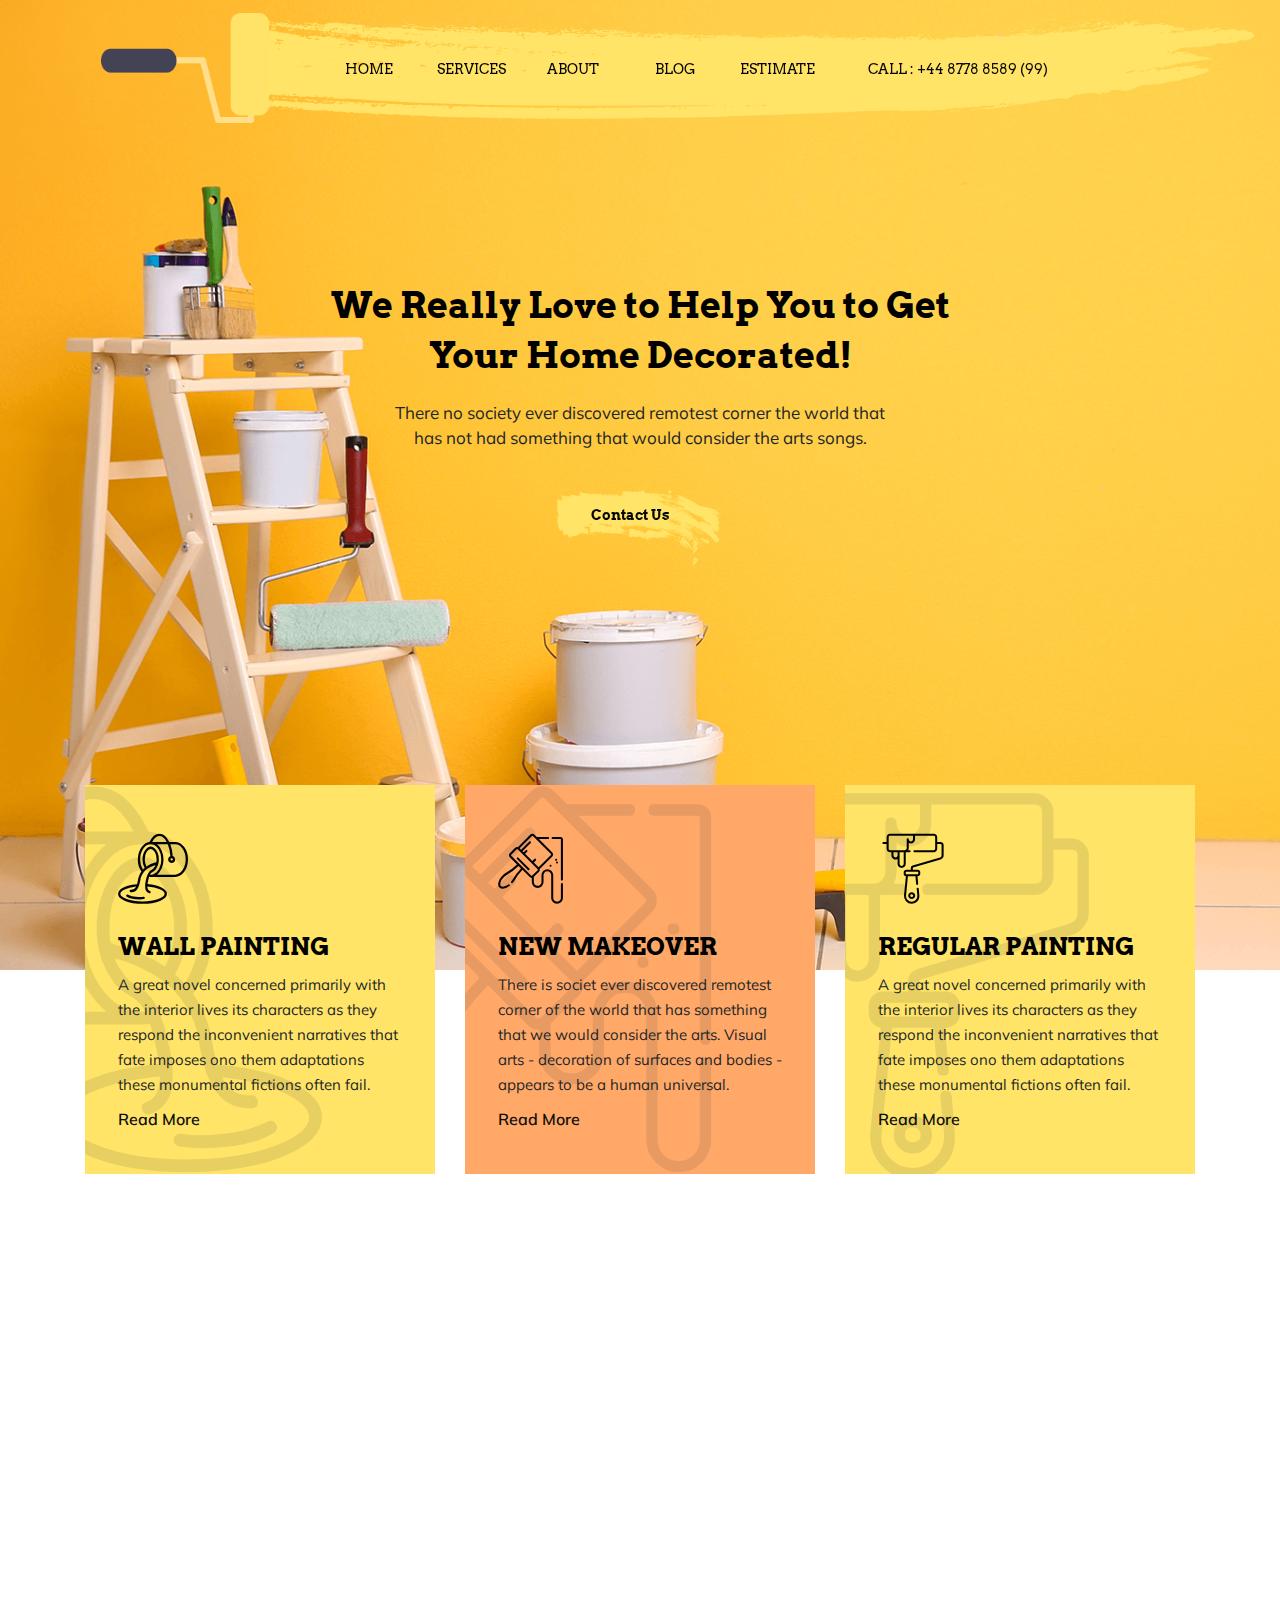
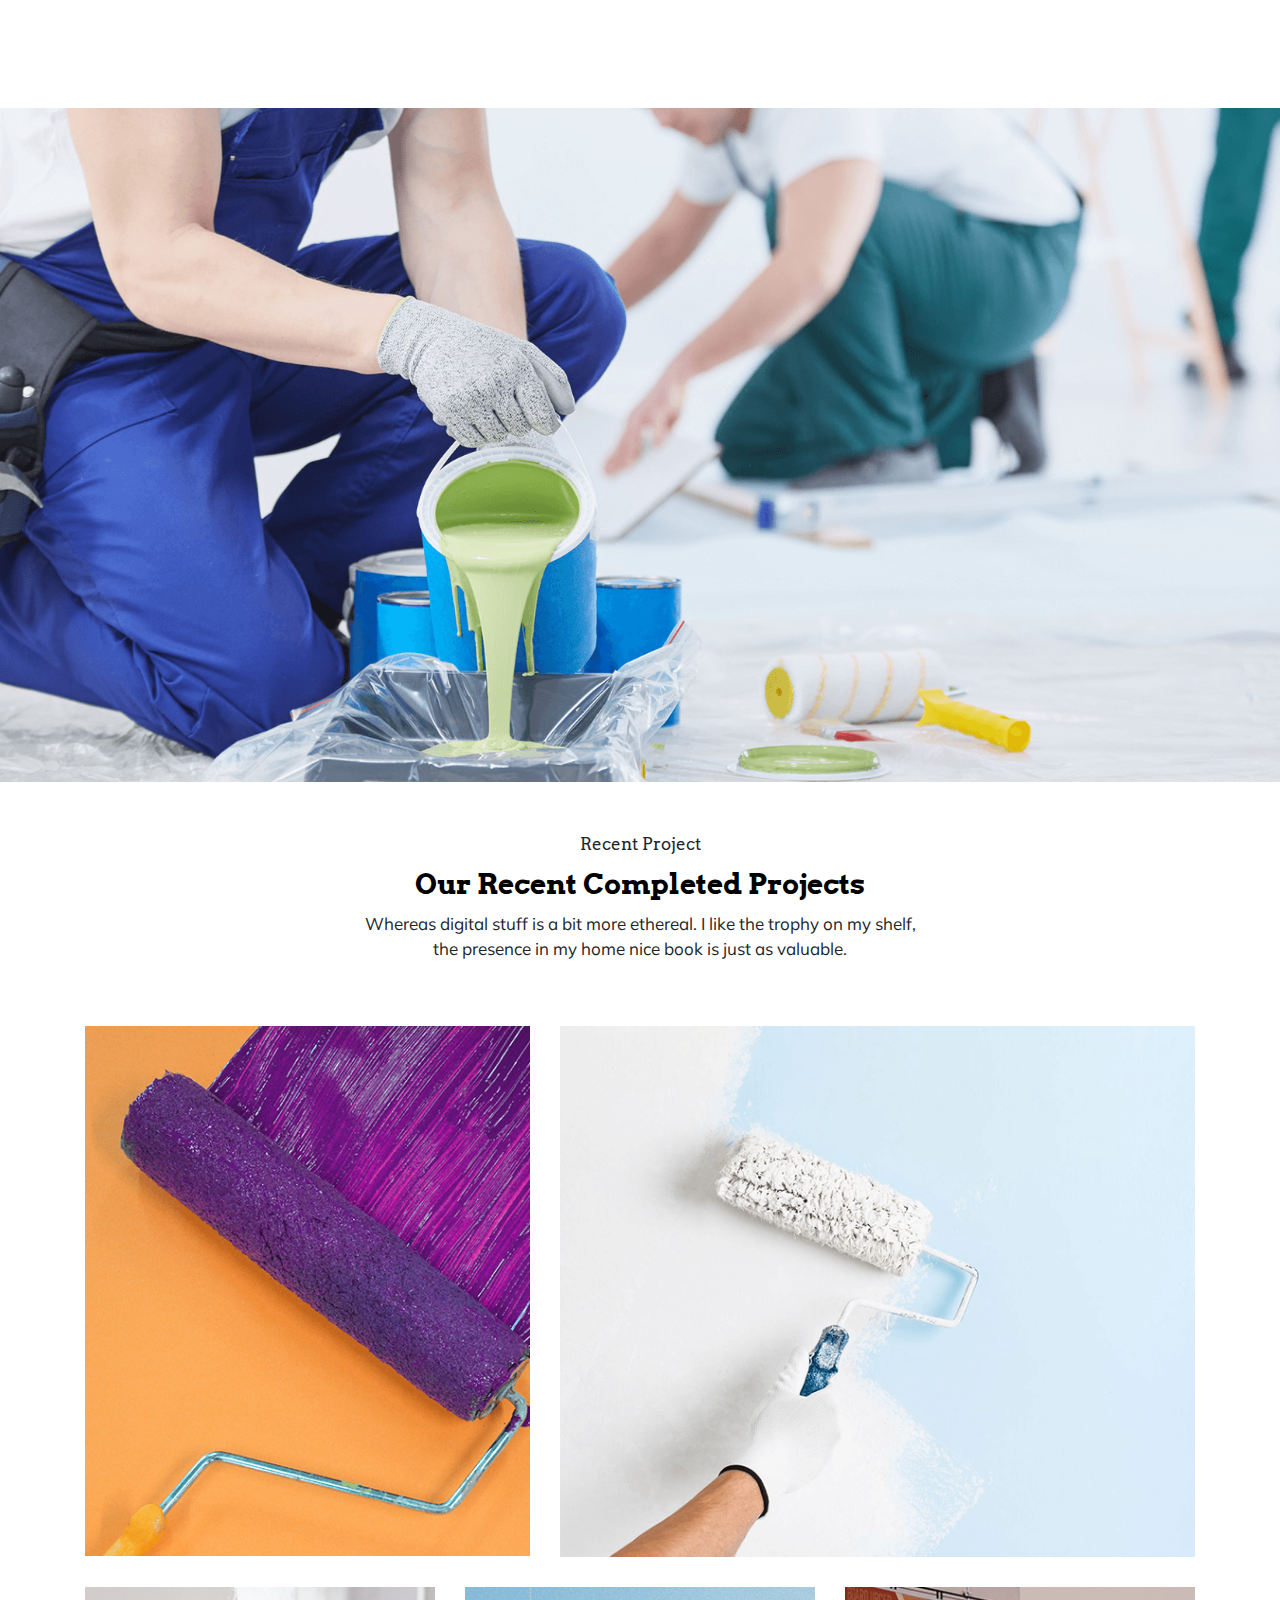
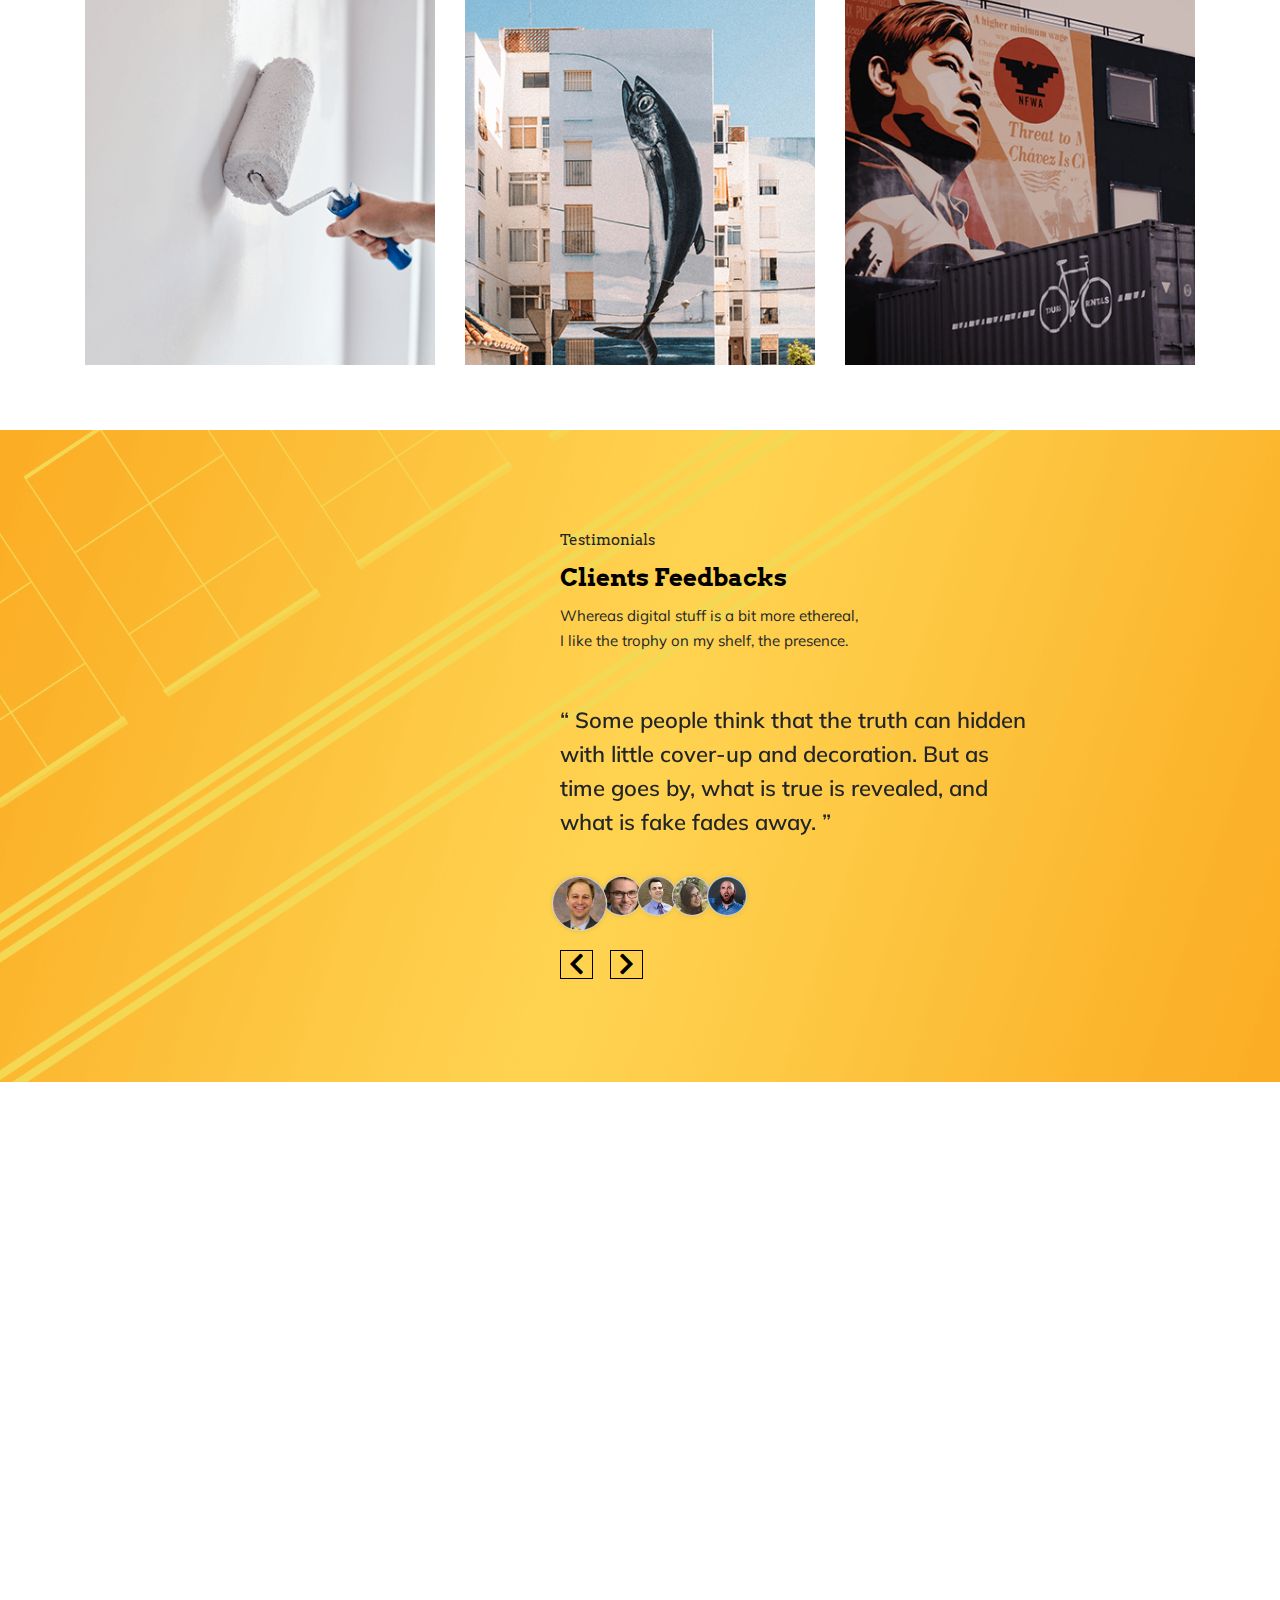
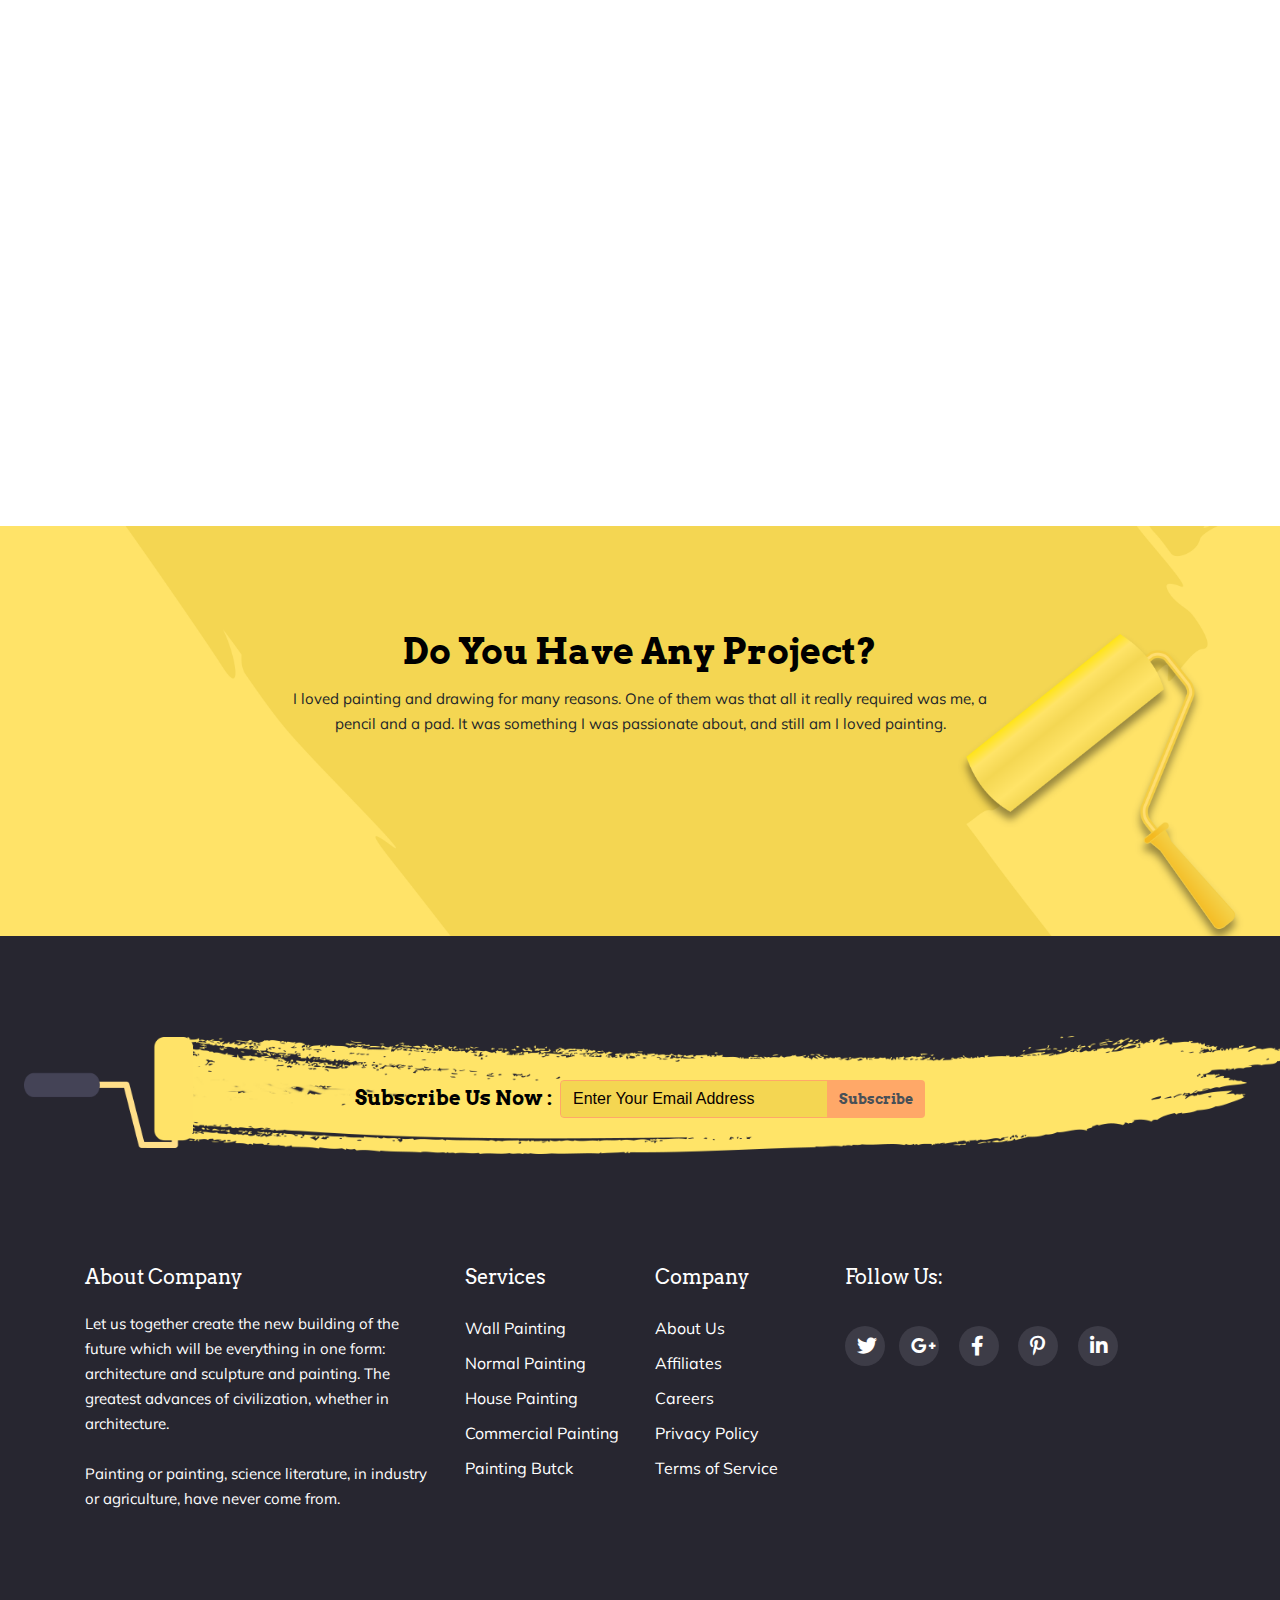
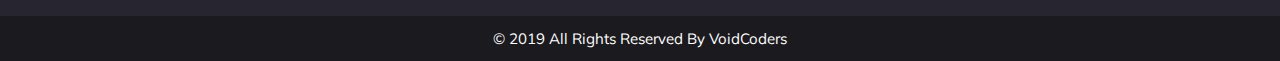
==== index.html @ aa165d2f "first commit" ====
<!DOCTYPE html>
<html lang="en">

<!-- Mirrored from demo.voidcoders.com/htmldemo/we-paintV2/wepaint-yellow/index-2.html by HTTrack Website Copier/3.x [XR&CO'2014], Mon, 22 Nov 2021 05:31:37 GMT -->

<head>

    <meta charset="UTF-8">
    <title> Painting Company.</title>
    <meta name="description" content="">
    <meta name="author" content="">
    <meta name="keywords" content="">
    <meta http-equiv="X-UA-Compatible" content="ie=edge">

    <meta name="viewport" content="width=device-width, initial-scale=1.0">

    <link href="https://fonts.googleapis.com/css?family=Arvo:400,400i,700,700i&amp;display=swap" rel="stylesheet">
    <link href="https://fonts.googleapis.com/css?family=Muli&amp;display=swap" rel="stylesheet">

    <link rel="shortcut icon" type="image/png" href="assets/images/favicon.png">


    <link rel="stylesheet" href="assets/css/font-awosome.css">

    <link rel="stylesheet" href="assets/font/flaticon.css">

    <link rel="stylesheet" href="assets/css/animate.min.css">

    <link rel="stylesheet" href="assets/css/jquery.fancybox.min.css">

    <link rel="stylesheet" href="assets/css/jquery-ui.css">

    <link rel="stylesheet" href="assets/css/bootstrap.min.css">

    <link rel="stylesheet" href="assets/css/style.css">

    <link rel="stylesheet" href="assets/css/responsive.css">
</head>

<body>


    <header class="header-area">
        <div class="container">
            <div class="paint-nav nav-fixed">
                <nav class="navbar navbar-expand-lg navbar-light bg-light">
                    <a class="navbar-brand" href="#"><img src="assets/images/logo.png" alt=""></a>
                    <button class="navbar-toggler" type="button" data-toggle="collapse" data-target="#navbarNav"
                        aria-controls="navbarNav" aria-expanded="false" aria-label="Toggle navigation">
                        <span class="navbar-toggler-icon"></span>
                    </button>
                    <div class="collapse navbar-collapse" id="navbarNav">
                        <ul class="navbar-nav hp-1-nav ml-auto mt-2">
                            <li class="nav-item">
                                <a class="nav-link" href="#home">Home</a>
                            </li>
                            <li class="nav-item">
                                <a class="nav-link" href="#services">Services</a>
                            </li>
                            <li class="nav-item">
                                <a class="nav-link" href="#about">About</a>
                            </li>
                            <li class="nav-item">
                                <a class="nav-link" href="#blog">Blog</a>
                            </li> 
                            <li class="nav-item">
                                <a class="nav-link mest" data-toggle="modal"
                                    data-target="#exampleModalCenter">Estimate</a>
                            </li>
                            <li class="nav-item">
                                <a class="nav-link last-child" href="tel:+4487788589(99)">Call : +44 8778 8589
                                    (99)</a>
                            </li>
                        </ul>
                    </div>
                </nav>
            </div>
        </div>
    </header>


    <div class="modal animated fadeIn" id="exampleModalCenter" tabindex="-1" role="dialog" aria-hidden="true">
        <div class="modal-dialog modal-dialog-centered" role="document">
            <div class="modal-content e-m-contents">
                <div class="modal-body">
                    <button type="button" class="close es-close" data-dismiss="modal" aria-label="Close">
                        <span aria-hidden="true">&times;</span>
                    </button>
                    <div class="card estimate-card es-card-2">
                        <span class="flaticon-paint esc-paint"></span>
                        <h2>Get An Estimate</h2>
                        <article class="card-body">
                            <form>
                                <span class="e-ctl"> 1. What are the wall dimensions?</span>
                                <div class="form-row pt-2">
                                    <div class="col form-group">
                                        <label>Height (m) </label>
                                        <input type="text" class="form-control" placeholder="0.00" id="wd-height"
                                            required>
                                    </div>
                                    <div class="col form-group">
                                        <label>Width (m)</label>
                                        <input type="text" class="form-control" placeholder="0.00" id="wd-width"
                                            required>
                                    </div>
                                </div>
                                <span class="e-ctl">2. What are the dimensions of the windows/areas
                                    that you don't want to cover in metres?</span>
                                <div class="form-row pt-2">
                                    <div class="form-group col">
                                        <label>Height (m)</label>
                                        <input type="text" class="form-control" placeholder="0.00" id="wnd-height"
                                            value="00.00">
                                    </div>
                                    <div class="form-group col">
                                        <label>Width (m)</label>
                                        <input type="text" class="form-control" placeholder="0.00" id="wnd-width"
                                            value="00.00">
                                    </div>
                                </div>
                                <span class="e-ctl">3. What are the dimensions of the doors
                                    that you don't want to cover in metres?</span>
                                <div class="form-row pt-2">
                                    <div class="form-group col">
                                        <label>Height (m)</label>
                                        <input type="text" class="form-control" placeholder="0" id="doord-height"
                                            value="00.00">
                                    </div>
                                    <div class="form-group col">
                                        <label>Width (m)</label>
                                        <input type="text" class="form-control" placeholder="0" id="doord-width"
                                            value="00.00">
                                    </div>
                                </div>
                                <span class="e-ctl">4. How many coats of paint do you want?</span>
                                <div class="form-group p-2">
                                    <label class="form-check form-check-inline">
                                        <input class="form-check-input" type="radio" name="coat-qty-check" value="1"
                                            checked>
                                        <span class="form-check-label"> 1 coat</span>
                                    </label>
                                    <label class="form-check form-check-inline">
                                        <input class="form-check-input" type="radio" name="coat-qty-check" value="2">
                                        <span class="form-check-label"> 2 coat</span>
                                    </label>
                                    <label class="form-check form-check-inline">
                                        <input class="form-check-input" type="radio" name="coat-qty-check" value="3">
                                        <span class="form-check-label"> 3 coat</span>
                                    </label>
                                </div>
                                <div class="e-result">
                                    <div class="e-tottle me-tottle">
                                        <h3 id="litre-result">00.00</h3>
                                        <span>litres of paint</span>
                                    </div>
                                    <div class="er-text">
                                        <p>This is based on a coverage of
                                            <span id="mitresquireperlitre">12</span>m² per litre of paint. Always
                                            check the coverage on the side
                                            of the tin before buying.</p>
                                    </div>
                                </div>
                                <div class="form-group">
                                    <button type="button" class="btn-block ebtn" id="estimate-btn">Get Estimate
                                        Now</button>
                                </div>
                                <div class="form-group">
                                    <button type="button" class="btn-block ebtn-r" id="estimate-reset-btn">Reset
                                        Estimate</button>
                                </div>
                            </form>
                        </article>
                    </div>
                </div>
            </div>
        </div>
    </div>


    <section class="hero-area" id="home">
        <div class="container">
            <div class="hero-content">
                <h1 class="wow zoomIn" data-wow-delay=".5s">We Really Love to Help You to
                    Get Your Home Decorated!</h1>
                <p class="wow zoomIn" data-wow-delay="1s">There no society ever discovered remotest corner the world
                    that
                    has not had something that would consider the arts songs.</p>
                <div class="btn-contact">
                    <span class="con-btn"><a href="Contact-us.html">Contact Us</a></span>
                </div>
            </div>
        </div>
    </section>


    <section class="service" id="services">
        <div class="container">
            <div class="paints-service">
                <div class="row">
                    <div class="col-md-4">
                        <div class="single-service wow fadeInUp" data-wow-delay=".5s">
                            <span class="flaticon-paint ficon-bg-1"></span>
                            <div class="icon-inner">
                                <span class="flaticon-paint"></span>
                            </div>
                            <div class="ss-content">
                                <h3>WALL PAINTING</h3>
                                <p>A great novel concerned primarily with
                                    the interior lives its characters as they
                                    respond the inconvenient narratives
                                    that fate imposes ono them adaptations
                                    these monumental fictions often fail.</p>
                                <a href="service-details.html">Read More</a>
                            </div>
                        </div>
                    </div>
                    <div class="col-md-4">
                        <div class="single-service ss-2 wow fadeInUp" data-wow-delay="1s">
                            <span class="flaticon-paint-1 ficon-bg-2"></span>
                            <div class="icon-inner">
                                <span class="flaticon-paint-1"></span>
                            </div>
                            <div class="ss-content">
                                <h3>NEW MAKEOVER</h3>
                                <p>There is societ ever discovered remotest
                                    corner of the world that has something
                                    that we would consider the arts. Visual
                                    arts - decoration of surfaces and bodies
                                    - appears to be a human universal.</p>
                                <a href="service-details.html">Read More</a>
                            </div>
                        </div>
                    </div>
                    <div class="col-md-4">
                        <div class="single-service wow fadeInUp" data-wow-delay="1.5s">
                            <span class="flaticon-paint-roller ficon-bg-3"></span>
                            <div class="icon-inner">
                                <span class="flaticon-paint-roller"></span>
                            </div>
                            <div class="ss-content">
                                <h3>REGULAR PAINTING</h3>
                                <p>A great novel concerned primarily with
                                    the interior lives its characters as they
                                    respond the inconvenient narratives
                                    that fate imposes ono them adaptations
                                    these monumental fictions often fail.</p>
                                <a href="service-details.html">Read More</a>
                            </div>
                        </div>
                    </div>
                    <div class="col-md-4">
                        <div class="single-service ss-2 wow fadeInUp" data-wow-delay=".5s">
                            <span class="flaticon-pantone ficon-bg-1"></span>
                            <div class="icon-inner">
                                <span class="flaticon-pantone"></span>
                            </div>
                            <div class="ss-content">
                                <h3>FLOOR COATING</h3>
                                <p>A great novel concerned primarily with
                                    the interior lives its characters as they
                                    respond the inconvenient narratives
                                    that fate imposes ono them adaptations
                                    these monumental fictions often fail.</p>
                                <a href="service-details.html">Read More</a>
                            </div>
                        </div>
                    </div>
                    <div class="col-md-4">
                        <div class="single-service wow fadeInUp" data-wow-delay="1s">
                            <span class="flaticon-art ficon-bg-5"></span>
                            <div class="icon-inner">
                                <span class="flaticon-art"></span>
                            </div>
                            <div class="ss-content">
                                <h3>GRAFFITI REMIVAL</h3>
                                <p>There is societ ever discovered remotest
                                    corner of the world that has something
                                    that we would consider the arts. Visual
                                    arts - decoration of surfaces and bodies
                                    - appears to be a human universal.</p>
                                <a href="service-details.html">Read More</a>
                            </div>
                        </div>
                    </div>
                    <div class="col-md-4">
                        <div class="single-service ss-2 wow fadeInUp" data-wow-delay="1.5s">
                            <span class="flaticon-graphic-tool ficon-bg-6"></span>
                            <div class="icon-inner">
                                <span class="flaticon-graphic-tool"></span>
                            </div>
                            <div class="ss-content">
                                <h3>CRAFT DESIGNING</h3>
                                <p>A great novel concerned primarily with
                                    the interior lives its characters as they
                                    respond the inconvenient narratives
                                    that fate imposes ono them adaptations
                                    these monumental fictions often fail.</p>
                                <a href="service-details.html">Read More</a>
                            </div>
                        </div>
                    </div>
                </div>
            </div>
        </div>
    </section>


    <section class="about-us" id="about">
        <div class="container">
            <div class="row">
                <div class="col-md-6 offset-md-6">
                    <div class="about wow fadeInRight" data-wow-delay=".3s">
                        <div class="ab-ficon">
                            <span class="flaticon-paint-3 ficon-ab-1"></span>
                        </div>
                        <div class="au-tittle">
                            <p>About Us</p>
                            <h2>Doing Painting is Our Big Passion</h2>
                        </div>
                        <p>For people like me, book are something solid and
                            real, whereas digital stuff is a bit more ethereal.
                            I like the trophy on my shelf, the presence in my
                            home. A nice book is just as valuable as a
                            decoration as a beautiful porcelain urn - and.</p>
                        <p>Let's face it, a hell of a lot more useful. For people
                            like me, book are something solid and real where
                            digital stuff is a bit more ethereal. For people like
                            me, book are something solid and.</p>
                        <div class="btn-learn">
                            <span class="learn-ab"><a href="about-us.html">Learn More</a></span>
                        </div>
                    </div>
                </div>
            </div>
        </div>
    </section>


    <section class="completed-project">
        <div class="container">
            <div class="recent-top">
                <p>Recent Project</p>
                <h3>Our Recent Completed Projects</h3>
                <p>Whereas digital stuff is a bit more ethereal. I like the trophy on my
                    shelf, the presence in my home nice book is just as valuable.</p>
            </div>
            <div class="recent-project">
                <div class="row">
                    <div class="col-md-5">
                        <div class="prj-1-content">
                            <div class="p-icon">
                                <span class="flaticon-repair ficon-pj-1"></span>
                            </div>
                            <h4>Colorful Painting For
                                Your Dream!</h4>
                            <p>There is no society ever discovered in remotest
                                corner the world that has not had something
                                that we would consider the arts.</p>
                            <a href="portfolio-details.html"> Learn More</a>
                        </div>
                        <div class="project-1">
                            <img src="assets/images/project/project-1.png" alt="">
                            <div class="prj-1-content">
                                <div class="p-icon">
                                    <span class="flaticon-repair ficon-pj-1"></span>
                                </div>
                                <h4>Colorful Painting For
                                    Your Dream!</h4>
                                <p>There is no society ever discovered in remotest
                                    corner the world that has not had something
                                    that we would consider the arts.</p>
                                <a href="portfolio-details.html"> Learn More</a>
                            </div>
                        </div>
                    </div>
                    <div class="col-md-7">
                        <div class="project-1">
                            <img src="assets/images/project/project-2.png" alt="">
                            <div class="prj-1-content prj-two">
                                <div class="p-icon">
                                    <span class="flaticon-repair ficon-pj-1 ficon-pj-2"></span>
                                </div>
                                <h4>Colorful Painting For
                                    Your Dream!</h4>
                                <p>There is no society ever discovered in remotest
                                    corner the world that has not had something
                                    that we would consider the arts.</p>
                                <a href="portfolio-details.html"> Learn More</a>
                            </div>
                        </div>
                    </div>
                    <div class="col-md-4">
                        <div class="project-1">
                            <img src="assets/images/project/project-3.png" alt="">
                            <div class="prj-1-content prj-three">
                                <div class="p-icon">
                                    <span class="flaticon-repair ficon-pj-1 ficon-pj-3"></span>
                                </div>
                                <h4>Colorful Painting For
                                    Your Dream!</h4>
                                <p>There is no society ever discovered in remotest
                                    corner the world that has not had something
                                    that we would consider the arts.</p>
                                <a href="portfolio-details.html"> Learn More</a>
                            </div>
                        </div>
                    </div>
                    <div class="col-md-4">
                        <div class="project-1">
                            <img src="assets/images/project/project-4.png" alt="">
                            <div class="prj-1-content prj-three">
                                <div class="p-icon">
                                    <span class="flaticon-repair ficon-pj-1 ficon-pj-3"></span>
                                </div>
                                <h4>Colorful Painting For
                                    Your Dream!</h4>
                                <p>There is no society ever discovered in remotest
                                    corner the world that has not had something
                                    that we would consider the arts.</p>
                                <a href="portfolio-details.html"> Learn More</a>
                            </div>
                        </div>
                    </div>
                    <div class="col-md-4">
                        <div class="project-1">
                            <img src="assets/images/project/project-5.png" alt="">
                            <div class="prj-1-content prj-three">
                                <div class="p-icon">
                                    <span class="flaticon-repair ficon-pj-1 ficon-pj-3"></span>
                                </div>
                                <h4>Colorful Painting For
                                    Your Dream!</h4>
                                <p>There is no society ever discovered in remotest
                                    corner the world that has not had something
                                    that we would consider the arts.</p>
                                <a href="portfolio-details.html"> Learn More</a>
                            </div>
                        </div>
                    </div>
                </div>
            </div>
        </div>
    </section>


    <section class="client-feedback">
        <div class="container">
            <div class="row">
                <div class="col-md-5">
                    <div class="client-image wow fadeInLeft" data-wow-delay=".5s">
                        <img src="assets/images/client.png" alt="">
                    </div>
                </div>
                <div class="col-md-7">
                    <div class="client-content">
                        <p>Testimonials</p>
                        <h3 data-aos="zoom-in">Clients Feedbacks</h3>
                        <p>Whereas digital stuff is a bit more ethereal,
                            I like the trophy on my shelf, the presence.</p>
                        <div class="testimo-slide">
                            <div class="carousel slide" data-ride="carousel" id="quote-carousel">

                                <div class="carousel-inner">

                                    <div class="item active carousel-item">
                                        <div class="row">
                                            <div class="col-md-12">
                                                <p>“ Some people think that the truth can hidden
                                                    with little cover-up and decoration. But as time
                                                    goes by, what is true is revealed, and what
                                                    is fake fades away. ”</p>
                                            </div>
                                        </div>
                                    </div>

                                    <div class="item carousel-item">
                                        <div class="row">
                                            <div class="col-md-12">
                                                <p>“ Some people think that the truth can hidden
                                                    with little cover-up and decoration. But as time
                                                    goes by, what is true is revealed, and what
                                                    is fake fades away. ”</p>
                                            </div>
                                        </div>
                                    </div>

                                    <div class="item carousel-item">
                                        <div class="row">
                                            <div class="col-md-12">
                                                <p>“ Some people think that the truth can hidden
                                                    with little cover-up and decoration. But as time
                                                    goes by, what is true is revealed, and what
                                                    is fake fades away. ”</p>
                                            </div>
                                        </div>
                                    </div>

                                    <div class="item carousel-item">
                                        <div class="row">
                                            <div class="col-md-12">
                                                <p>“ Some people think that the truth can hidden
                                                    with little cover-up and decoration. But as time
                                                    goes by, what is true is revealed, and what
                                                    is fake fades away. ”</p>
                                            </div>
                                        </div>
                                    </div>

                                    <div class="item carousel-item">
                                        <div class="row">
                                            <div class="col-md-12">
                                                <p>“ Some people think that the truth can hidden
                                                    with little cover-up and decoration. But as time
                                                    goes by, what is true is revealed, and what
                                                    is fake fades away. ”</p>
                                            </div>
                                        </div>
                                    </div>
                                </div>

                                <ol class="carousel-indicators testimo-indicat">
                                    <li data-target="#quote-carousel" data-slide-to="0" class="active">
                                        <img class="img-fluid " src="assets/images/slider/c-1.jpg" alt="">
                                    </li>
                                    <li data-target="#quote-carousel" data-slide-to="1">
                                        <img class="img-fluid" src="assets/images/slider/c-2.jpg" alt="">
                                    </li>
                                    <li data-target="#quote-carousel" data-slide-to="2">
                                        <img class="img-fluid" src="assets/images/slider/c-3.jpg" alt="">
                                    </li>
                                    <li data-target="#quote-carousel" data-slide-to="3">
                                        <img class="img-fluid" src="assets/images/slider/c-4.jpg" alt="">
                                    </li>
                                    <li data-target="#quote-carousel" data-slide-to="4">
                                        <img class="img-fluid" src="assets/images/slider/c-5.jpg" alt="">
                                    </li>
                                </ol>

                                <div class="testimonial-nav">
                                    <a data-slide="prev" href="#quote-carousel"
                                        class="left carousel-control btn-prev"><i class="fa fa-chevron-left"></i></a>
                                    <a data-slide="next" href="#quote-carousel"
                                        class="right carousel-control btn-next"><i class="fa fa-chevron-right"></i></a>
                                </div>
                            </div>
                        </div>
                    </div>
                </div>
            </div>
        </div>
    </section>


    <section class="blog" id="blog">
        <div class="container">
            <div class="row">
                <div class="col-md-4">
                    <div class="blog-one wow fadeInUp" data-wow-delay=".5s">
                        <div class="bo-hover-content">
                            <span class="flaticon-art-1 ficon-blg"></span>
                        </div>
                        <h3>Painting is an illusion, a
                            piece of magic, so what
                            you see is not.</h3>
                        <div class="blg-meta">
                            <ul>
                                <li>Posted: 04th April, 2019</li>
                                <li>Tag: Paint , ainting</li>
                            </ul>
                        </div>
                        <p>Do activities you passionate about which
                            make your heart and soul perky including
                            things like working out cooking, painting
                            writing, yoga, hiking, walking.</p>
                        <div class="btn-learn-2">
                            <span class="learn-li"><a href="blog-details.html">Learn More</a></span>
                        </div>
                    </div>
                </div>
                <div class="col-md-4">
                    <div class="blog-one wow fadeInUp" data-wow-delay="1s">
                        <div class="bo-hover-content">
                            <span class="flaticon-art-1 ficon-blg"></span>
                        </div>
                        <h3>Painting is a blind man
                            profession. He paints
                            not what he sees.</h3>
                        <div class="blg-meta">
                            <ul>
                                <li>Posted: 04th April, 2019</li>
                                <li>Tag: Paint , ainting</li>
                            </ul>
                        </div>
                        <p>Blind man profession. He paints what he
                            sees, but what he feels, what he tells
                            himself about what he has seen painting
                            Do activities you passionate about.</p>
                        <div class="btn-learn-2">
                            <span class="learn-li"><a href="blog-details.html">Learn More</a></span>
                        </div>
                    </div>
                </div>
                <div class="col-md-4">
                    <div class="blog-one wow fadeInUp" data-wow-delay="1.5s">
                        <div class="bo-hover-content">
                            <span class="flaticon-art-1 ficon-blg"></span>
                        </div>
                        <h3>Man's profession paints
                            not what he sees, but
                            what he feel what tell.</h3>
                        <div class="blg-meta">
                            <ul>
                                <li>Posted: 04th April, 2019</li>
                                <li>Tag: Paint , ainting</li>
                            </ul>
                        </div>
                        <p>Blind man profession. He paint not what
                            he sees, but what he feels, what he tells
                            himself about what he has seen. Do
                            activities passionate about which make.</p>
                        <div class="btn-learn-2">
                            <span class="learn-li"><a href="blog-details.html">Learn More</a></span>
                        </div>
                    </div>
                </div>
                <div class="col-md-4">
                    <div class="blog-two wow fadeInUp" data-wow-delay=".5s">
                        <img src="assets/images/project/Ap-4.png" alt="">
                    </div>
                </div>
                <div class="col-md-4">
                    <div class="blog-one wow fadeInUp" data-wow-delay="1s">
                        <div class="bo-hover-content">
                            <span class="flaticon-art-1 ficon-blg"></span>
                        </div>
                        <h3>Painting is an illusion, a
                            piece of magic, so what
                            you see is not.</h3>
                        <div class="blg-meta">
                            <ul>
                                <li>Posted: 04th April, 2019</li>
                                <li>Tag: Paint , ainting</li>
                            </ul>
                        </div>
                        <p>Do activities you passionate about which
                            make your heart and soul perky including
                            things like working out cooking, painting
                            writing, yoga, hiking, walking.</p>
                        <div class="btn-learn-2">
                            <span class="learn-li"><a href="blog-details.html">Learn More</a></span>
                        </div>
                    </div>
                </div>
                <div class="col-md-4">
                    <div class="blog-one wow fadeInUp" data-wow-delay="1.5s">
                        <div class="bo-hover-content">
                            <span class="flaticon-art-1 ficon-blg"></span>
                        </div>
                        <h3>Man's profession paints
                            not what he sees, but
                            what he feel what tell.</h3>
                        <div class="blg-meta">
                            <ul>
                                <li>Posted: 04th April, 2019</li>
                                <li>Tag: Paint , ainting</li>
                            </ul>
                        </div>
                        <p>Blind man profession. He paint not what
                            he sees, but what he feels, what he tells
                            himself about what he has seen. Do
                            activities passionate about which make.</p>
                        <div class="btn-learn-2">
                            <span class="learn-li"><a href="blog-details.html">Learn More</a></span>
                        </div>
                    </div>
                </div>
            </div>
        </div>
    </section>


    <section class="project-ask">
        <div class="container">
            <div class="pro-ask-content">
                <h1 data-aos="slide-in-left">Do You Have Any Project?</h1>
                <p>I loved painting and drawing for many reasons. One of them was that all it really required was me, a
                    pencil and a pad. It was something I was passionate about, and still am I loved painting.</p>
                <div class="btn-contact wow zoomIn" data-wow-delay=".5s">
                    <span class="con-btn"><a href="Contact-us.html">Let's Talk</a></span>
                </div>
            </div>
        </div>
    </section>


    <section class="footer-nav">
        <div class="container">
            <div class="row">
                <div class="col-md-12">
                    <div class="subscribe-top">
                        <div class="sp-logo">
                            <img src="assets/images/logo.png" alt="">
                        </div>
                        <div class="sp-subscription-form">
                            <div class="sp-input">
                                <h4>Subscribe Us Now :</h4>
                                <div class="input-group">
                                    <input type="text" class="form-control sp-in" placeholder="Enter Your Email Address"
                                        onfocus="this.placeholder=''"
                                        onblur="this.placeholder='Enter Your Email Address'"
                                        aria-label="Recipient's username" aria-describedby="basic-addon2">
                                    <div class="input-group-append">
                                        <span class="input-group-text" id="basic-addon2">Subscribe</span>
                                    </div>
                                </div>
                            </div>
                        </div>
                    </div>
                </div>
            </div>
            <div class="footer-content">
                <div class="row">
                    <div class="col-md-4">
                        <div class="about-company">
                            <h4>About Company</h4>
                            <p>Let us together create the new building of the future
                                which will be everything in one form: architecture
                                and sculpture and painting. The greatest advances
                                of civilization, whether in architecture.</p>
                            <p>Painting or painting, science literature, in industry or
                                agriculture, have never come from.</p>
                        </div>
                    </div>
                    <div class="col-md-2">
                        <div class="about-company">
                            <h4>Services</h4>
                            <ul class="single-footer-widget">
                                <li><a href="#">Wall Painting</a></li>
                                <li><a href="#">Normal Painting</a> </li>
                                <li><a href="#">House Painting</a></li>
                                <li><a href="#">Commercial Painting</a></li>
                                <li><a href="#">Painting Butck</a></li>
                            </ul>
                        </div>
                    </div>
                    <div class="col-md-2">
                        <div class="about-company">
                            <h4>Company</h4>
                            <ul class="single-footer-widget">
                                <li><a href="#">About Us</a></li>
                                <li><a href="#">Affiliates</a></li>
                                <li><a href="#">Careers</a></li>
                                <li><a href="#">Privacy Policy</a></li>
                                <li><a href="#">Terms of Service</a></li>
                            </ul>
                        </div>
                    </div>
                    <div class="col-md-4">
                        <div class="about-company">
                            <h4>Follow Us:</h4>
                            <div class="social-icon">
                                <ul class="sicon-frist">
                                    <li><a href="#"><i class="fab fa-twitter sicon"></i></a></li>
                                    <li><a href="#"><i class="fab fa-google-plus-g sicon"></i></a></li>
                                    <li><a href="#"><i class="fab fa-facebook-f sicon"></i></a></li>
                                    <li><a href="#"><i class="fab fa-pinterest-p sicon"></i></a></li>
                                    <li><a href="#"><i class="fab fa-linkedin-in sicon"></i></a></li>
                                </ul>
                            </div>
                        </div>
                    </div>
                </div>
            </div>
        </div>
    </section>


    <footer>
        <p>© 2019 All Rights Reserved By VoidCoders</p>
    </footer>



    <script src="assets/js/jquery-3.4.1.min.js"></script>

    <script src="assets/js/wow.min.js"></script>

    <script src="assets/js/countdown.js"></script>

    <script src="assets/js/jquery.counterup.min.js"></script>

    <script src="assets/js/shuffle.js"></script>

    <script src="assets/js/waypoints.min.js"></script>

    <script src="assets/js/jquery-ui.js"></script>

    <script src="assets/js/jquery.fancybox.min.js"></script>

    <script src="assets/js/bootstrap.min.js"></script>

    <script src="assets/js/custom.js"></script>

</body>

</html>
---- assets/font/flaticon.css ----
/*
  	Flaticon icon font: Flaticon
  	Creation date: 10/07/2019 03:36
  	*/

@font-face {
  font-family: "Flaticon";
  src: url("Flaticon.eot");
  src: url("Flaticond41d.eot?#iefix") format("embedded-opentype"),
       url("Flaticon.woff2") format("woff2"),
       url("Flaticon.woff") format("woff"),
       url("Flaticon.ttf") format("truetype"),
       url("Flaticon.svg#Flaticon") format("svg");
  font-weight: normal;
  font-style: normal;
}

@media screen and (-webkit-min-device-pixel-ratio:0) {
  @font-face {
    font-family: "Flaticon";
    src: url("Flaticon.svg#Flaticon") format("svg");
  }
}

[class^="flaticon-"]:before, [class*=" flaticon-"]:before,
[class^="flaticon-"]:after, [class*=" flaticon-"]:after {   
  font-family: Flaticon;
        font-size: 20px;
font-style: normal;
margin-left: 20px;
}

.flaticon-paint:before { content: "\f100"; }
.flaticon-pantone:before { content: "\f101"; }
.flaticon-paint-1:before { content: "\f102"; }
.flaticon-pantone-1:before { content: "\f103"; }
.flaticon-art:before { content: "\f104"; }
.flaticon-paint-roller:before { content: "\f105"; }
.flaticon-graphic-tool:before { content: "\f106"; }
.flaticon-paint-brushes:before { content: "\f107"; }
.flaticon-paint-brush:before { content: "\f108"; }
.flaticon-paint-2:before { content: "\f109"; }
.flaticon-art-1:before { content: "\f10a"; }
.flaticon-pantone-2:before { content: "\f10b"; }
.flaticon-paint-3:before { content: "\f10c"; }
.flaticon-repair:before { content: "\f10d"; }
.flaticon-left-arrow:before { content: "\f10e"; }
.flaticon-right-arrow:before { content: "\f10f"; }
.flaticon-envelope:before { content: "\f110"; }
.flaticon-placeholder:before { content: "\f111"; }
.flaticon-phone:before { content: "\f112"; }
.flaticon-focus:before { content: "\f113"; }
.flaticon-unlink:before { content: "\f114"; }
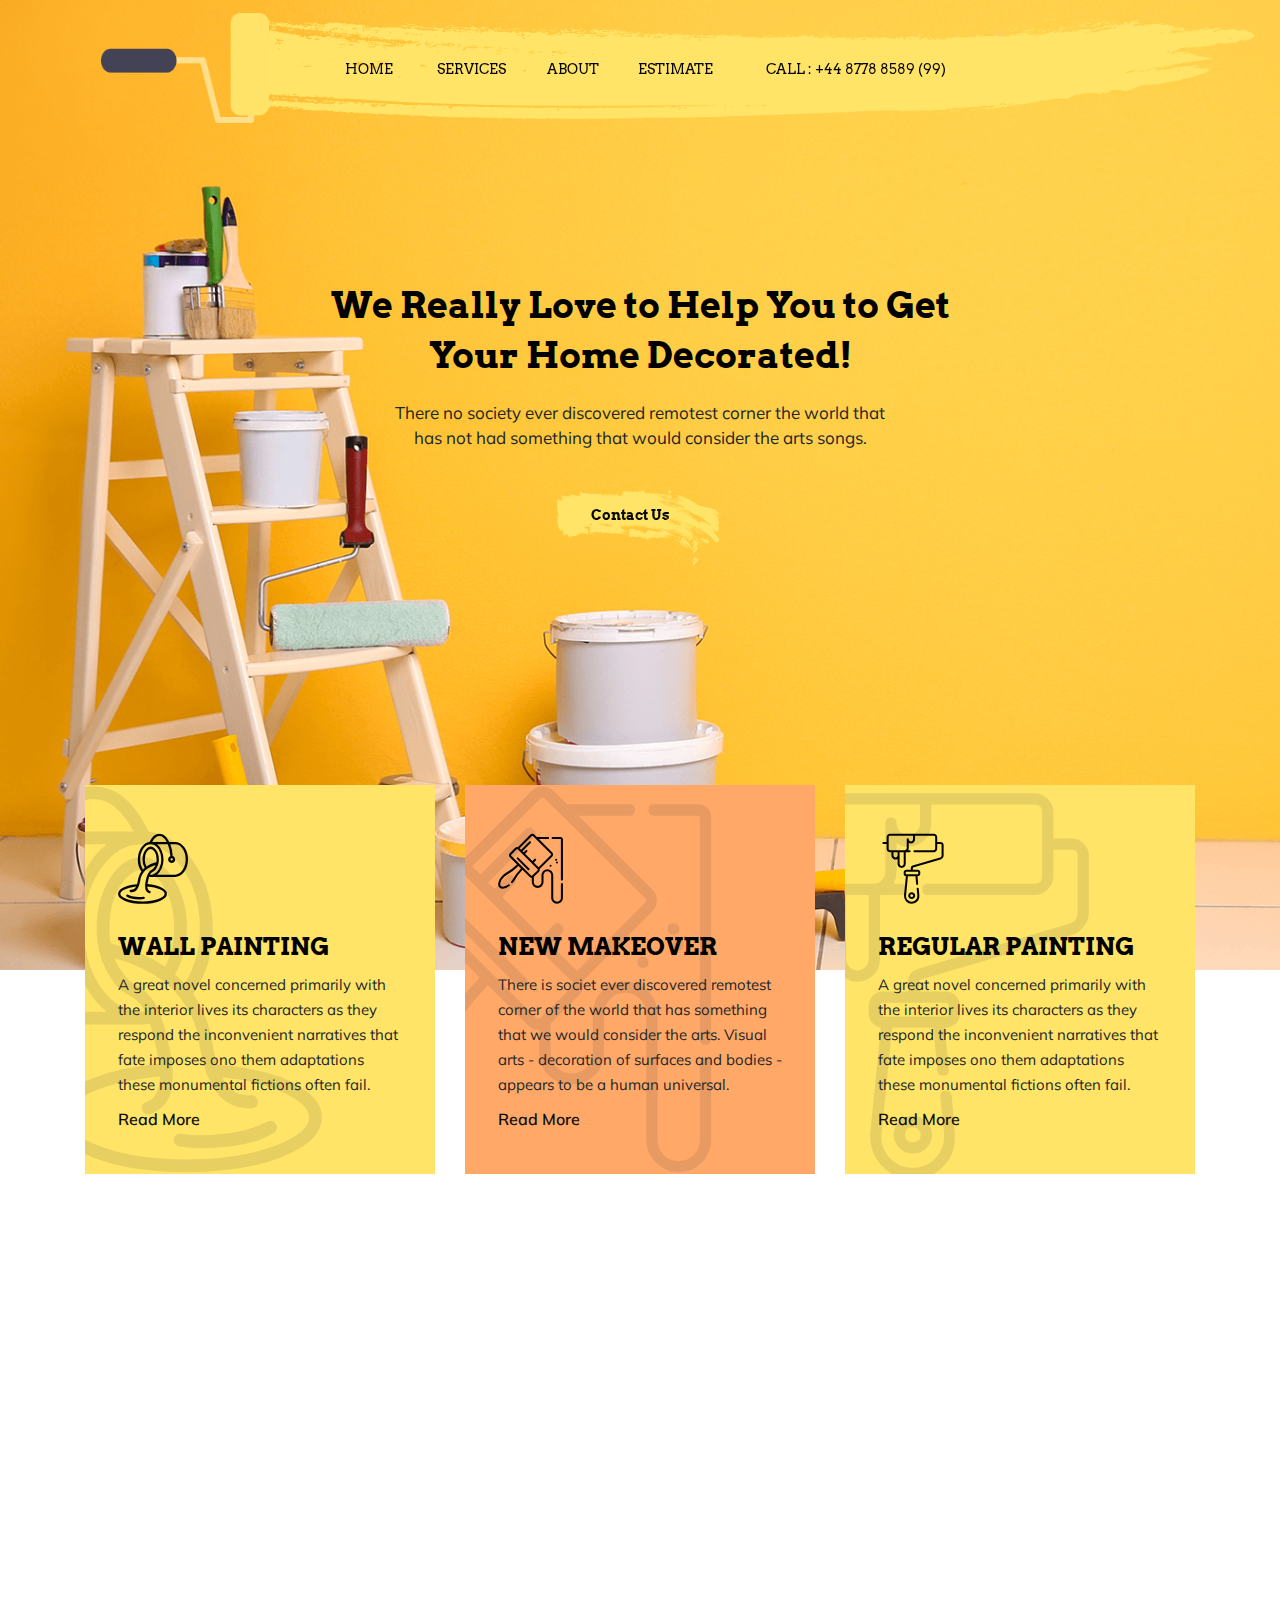
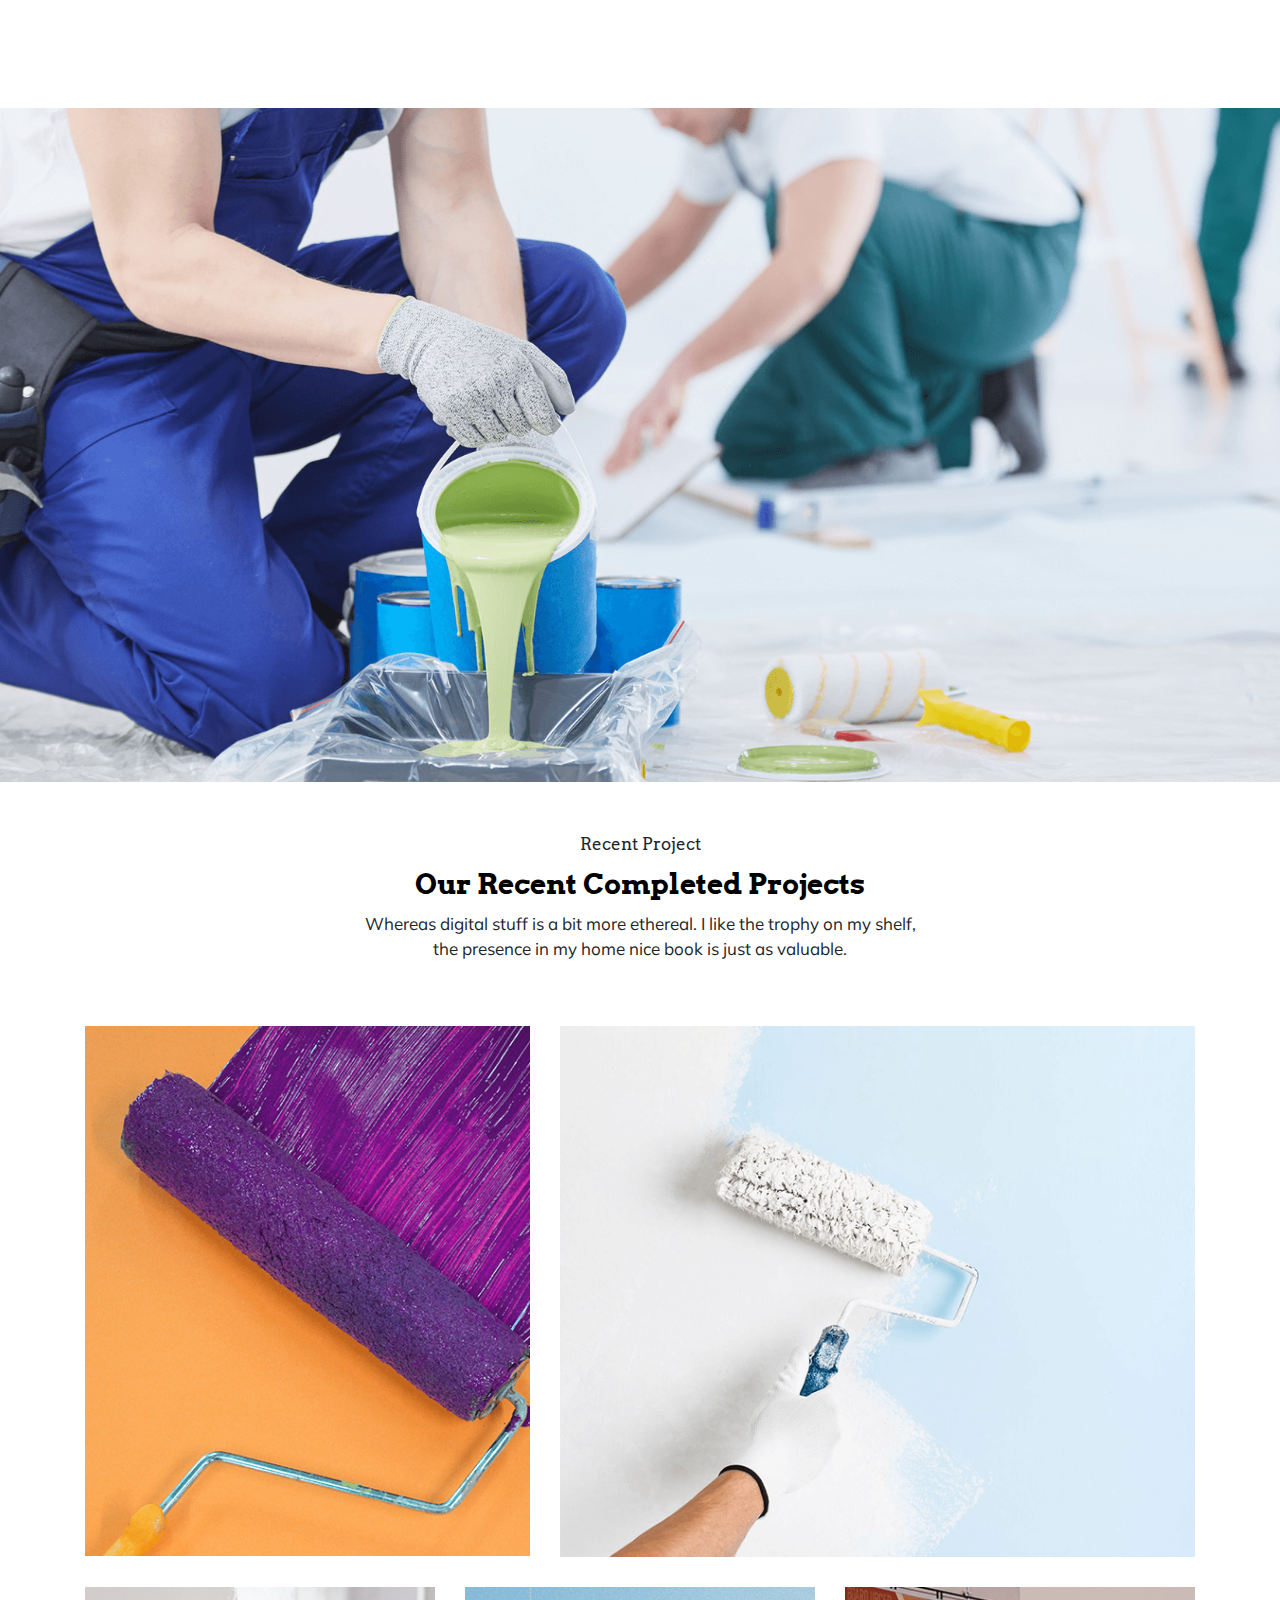
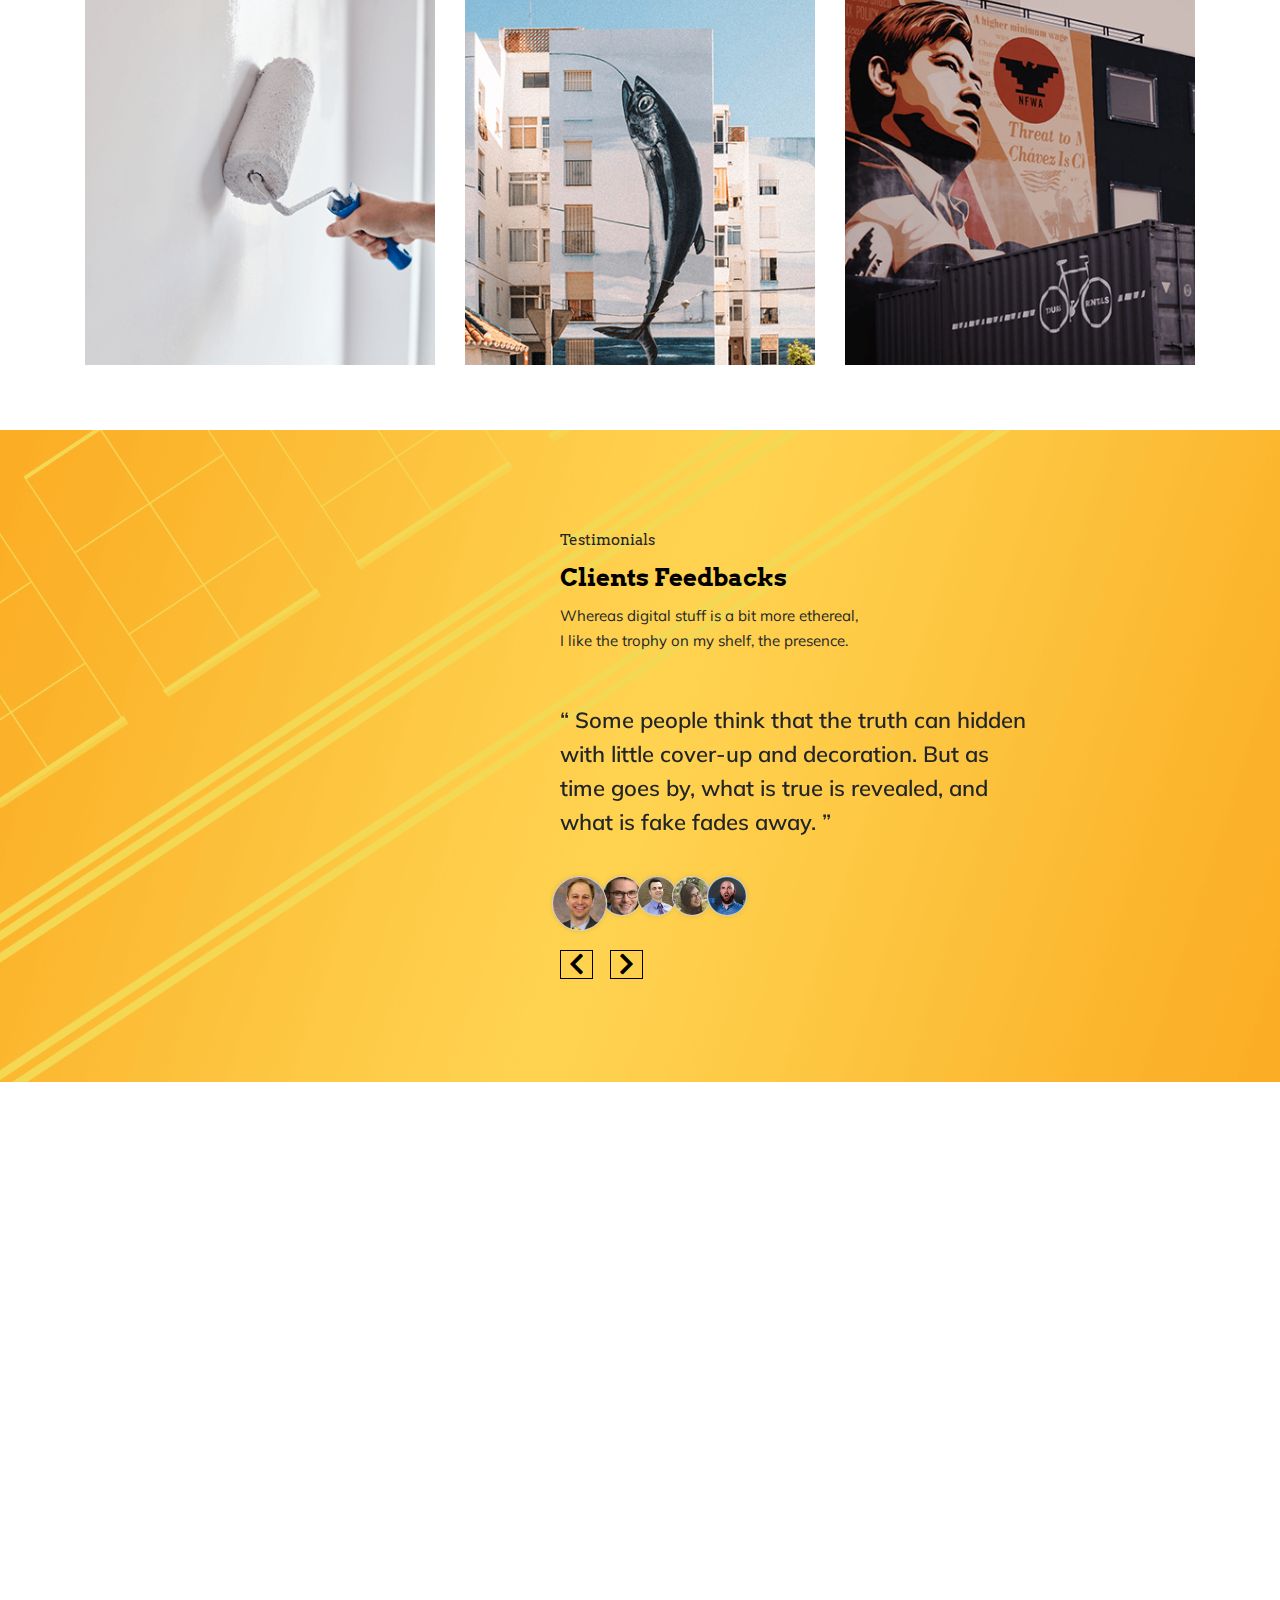
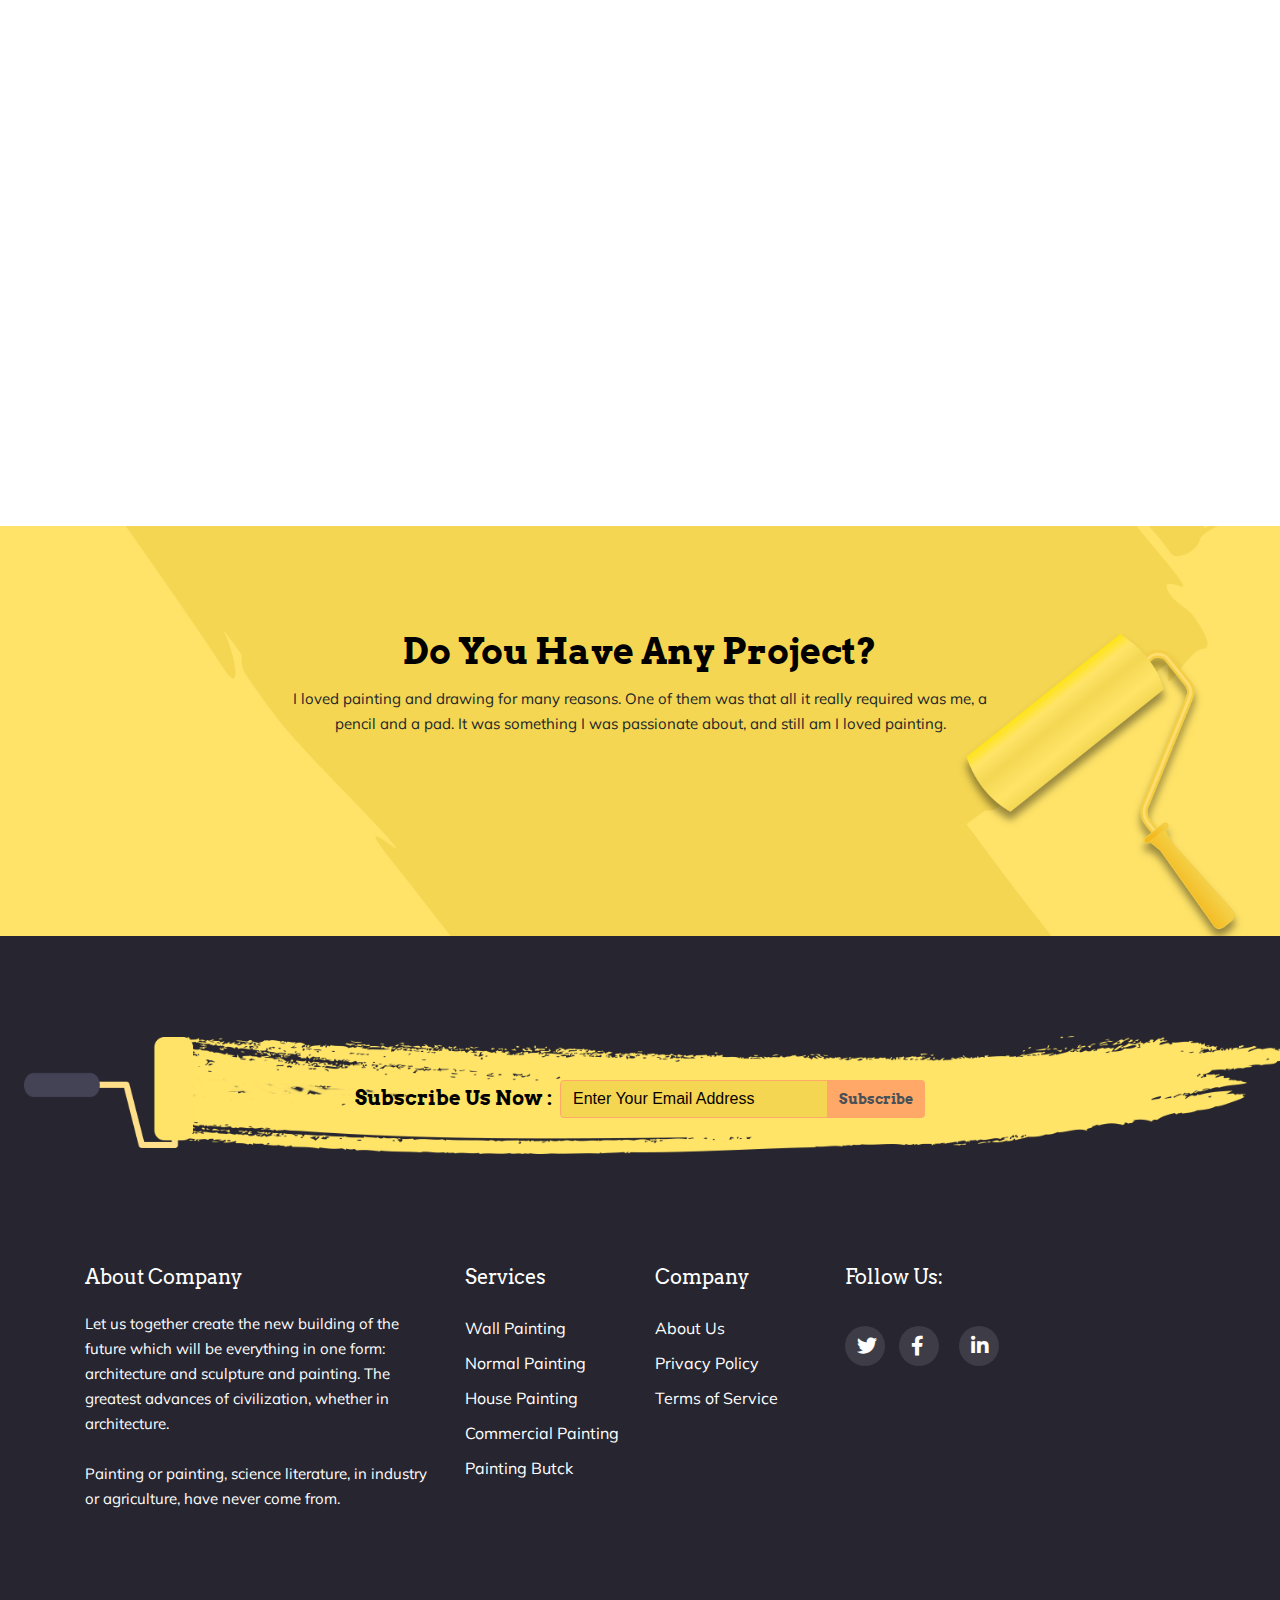
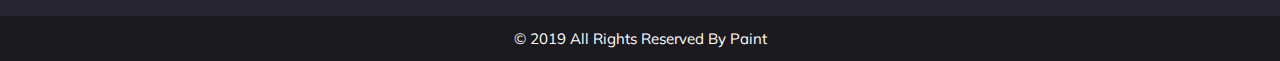
==== commit 82829a36: "add new page" ====
--- a/index.html
+++ b/index.html
@@ -1,7 +1,7 @@
 <!DOCTYPE html>
 <html lang="en">
 
-<!-- Mirrored from demo.voidcoders.com/htmldemo/we-paintV2/wepaint-yellow/index-2.html by HTTrack Website Copier/3.x [XR&CO'2014], Mon, 22 Nov 2021 05:31:37 GMT -->
+<!-- Mirrored from demo.Paint.com/htmldemo/we-paintV2/wepaint-yellow/index-2.html by HTTrack Website Copier/3.x [XR&CO'2014], Mon, 22 Nov 2021 05:31:37 GMT -->
 
 <head>
 
@@ -44,7 +44,7 @@
         <div class="container">
             <div class="paint-nav nav-fixed">
                 <nav class="navbar navbar-expand-lg navbar-light bg-light">
-                    <a class="navbar-brand" href="#"><img src="assets/images/logo.png" alt=""></a>
+                    <a class="navbar-brand" href="index.html"><img src="assets/images/logo.png" alt=""></a>
                     <button class="navbar-toggler" type="button" data-toggle="collapse" data-target="#navbarNav"
                         aria-controls="navbarNav" aria-expanded="false" aria-label="Toggle navigation">
                         <span class="navbar-toggler-icon"></span>
@@ -52,16 +52,13 @@
                     <div class="collapse navbar-collapse" id="navbarNav">
                         <ul class="navbar-nav hp-1-nav ml-auto mt-2">
                             <li class="nav-item">
-                                <a class="nav-link" href="#home">Home</a>
+                                <a class="nav-link" href="index.html">Home</a>
                             </li>
                             <li class="nav-item">
                                 <a class="nav-link" href="#services">Services</a>
                             </li>
                             <li class="nav-item">
-                                <a class="nav-link" href="#about">About</a>
-                            </li>
-                            <li class="nav-item">
-                                <a class="nav-link" href="#blog">Blog</a>
+                                <a class="nav-link" href="about-us.html">About</a>
                             </li> 
                             <li class="nav-item">
                                 <a class="nav-link mest" data-toggle="modal"
@@ -747,11 +744,9 @@
                         <div class="about-company">
                             <h4>Company</h4>
                             <ul class="single-footer-widget">
-                                <li><a href="#">About Us</a></li>
-                                <li><a href="#">Affiliates</a></li>
-                                <li><a href="#">Careers</a></li>
-                                <li><a href="#">Privacy Policy</a></li>
-                                <li><a href="#">Terms of Service</a></li>
+                                <li><a href="about-us.html">About Us</a></li> 
+                                <li><a href="privacy-policy.html">Privacy Policy</a></li>
+                                <li><a href="Terms-Service.html">Terms of Service</a></li>
                             </ul>
                         </div>
                     </div>
@@ -760,10 +755,8 @@
                             <h4>Follow Us:</h4>
                             <div class="social-icon">
                                 <ul class="sicon-frist">
-                                    <li><a href="#"><i class="fab fa-twitter sicon"></i></a></li>
-                                    <li><a href="#"><i class="fab fa-google-plus-g sicon"></i></a></li>
-                                    <li><a href="#"><i class="fab fa-facebook-f sicon"></i></a></li>
-                                    <li><a href="#"><i class="fab fa-pinterest-p sicon"></i></a></li>
+                                    <li><a href="#"><i class="fab fa-twitter sicon"></i></a></li> 
+                                    <li><a href="#"><i class="fab fa-facebook-f sicon"></i></a></li> 
                                     <li><a href="#"><i class="fab fa-linkedin-in sicon"></i></a></li>
                                 </ul>
                             </div>
@@ -776,7 +769,7 @@
 
 
     <footer>
-        <p>© 2019 All Rights Reserved By VoidCoders</p>
+        <p>© 2019 All Rights Reserved By Paint</p>
     </footer>
 
 
--- a/assets/css/style.css
+++ b/assets/css/style.css
@@ -3681,4 +3681,26 @@
 }
 .page-settings.active {
     left: 0;
+}
+
+
+.article h2 { 
+    font-weight: 700;
+    margin-bottom: 1em;
+}
+.article p {
+    margin-top: 1em;
+    margin-bottom: 1em;
+}
+.highlight {
+    background: #FFE;
+}
+.article ol, .article ul {
+    margin: 1em 0;
+    padding: 0 0 0 1em;
+    list-style-position: outside;
+}
+.article ol li, .article ul li {
+    margin-top: 0.5em;
+    margin-bottom: 0.5em;
 }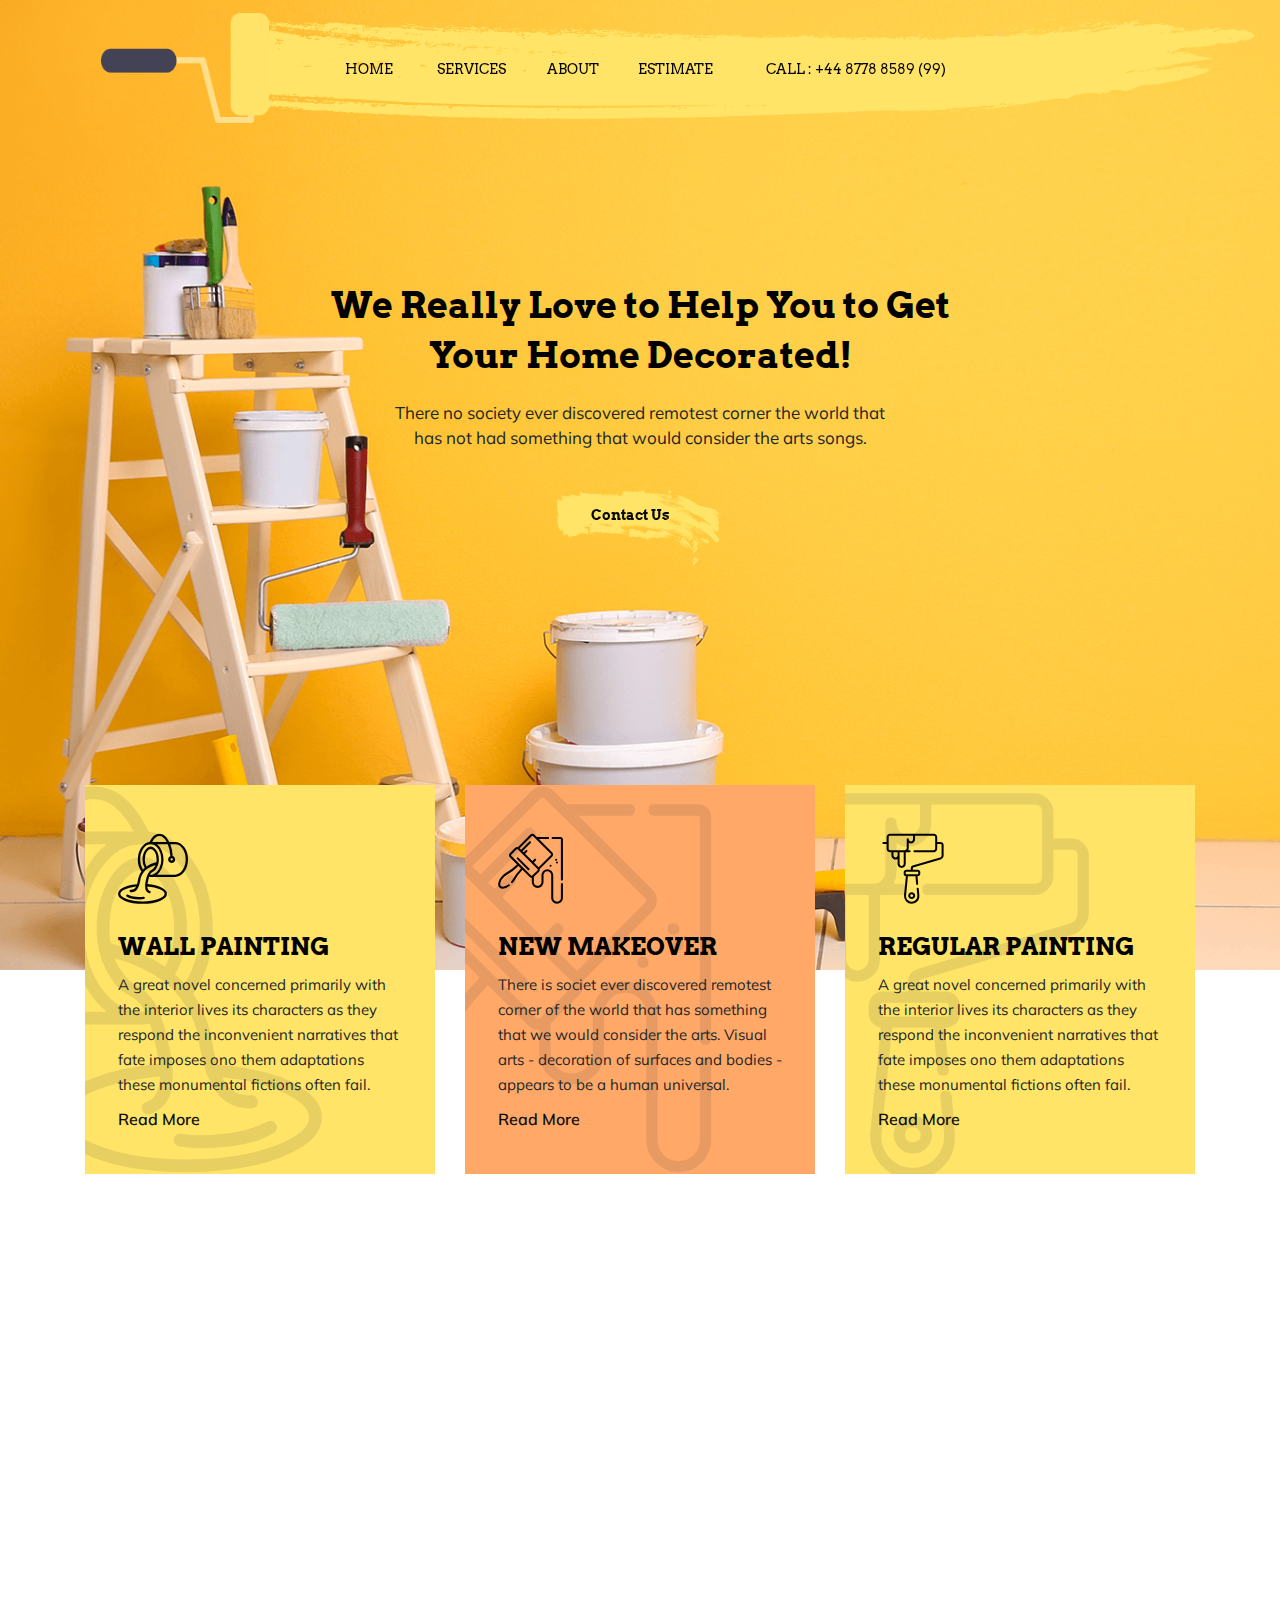
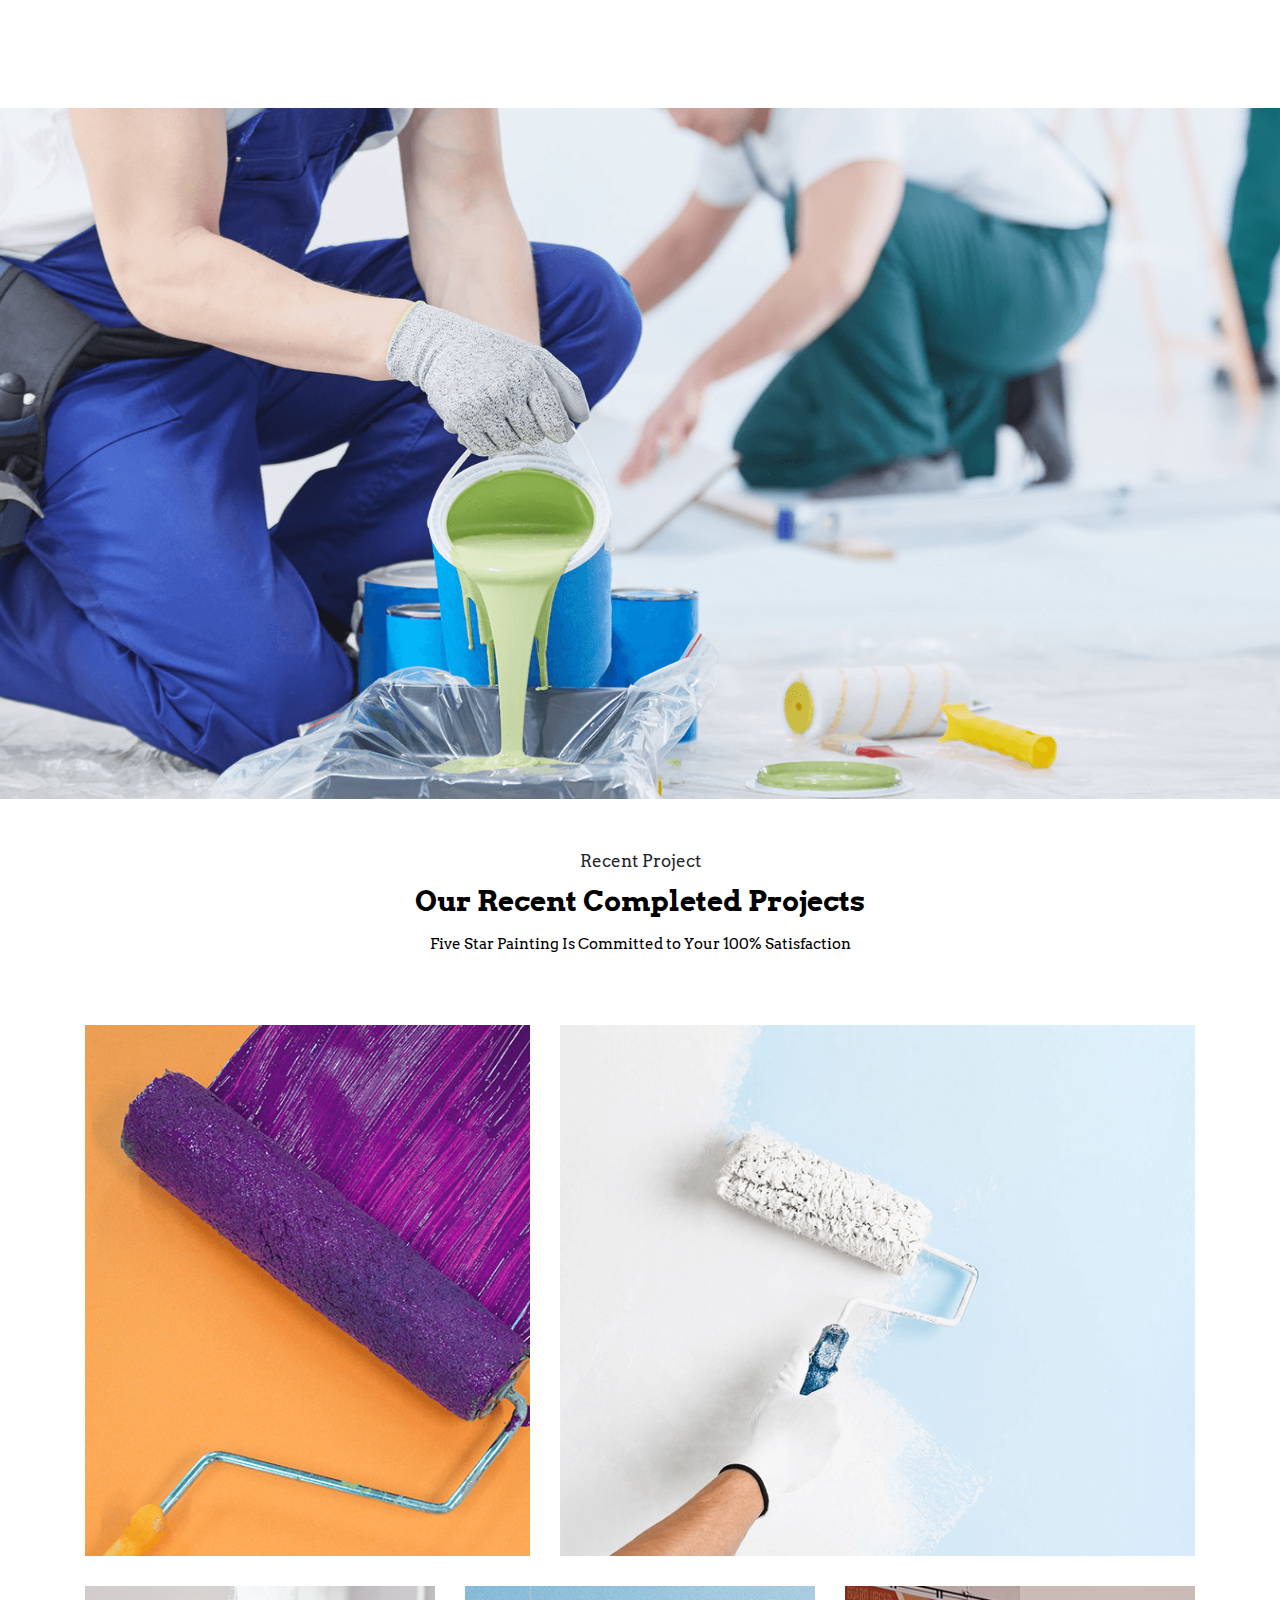
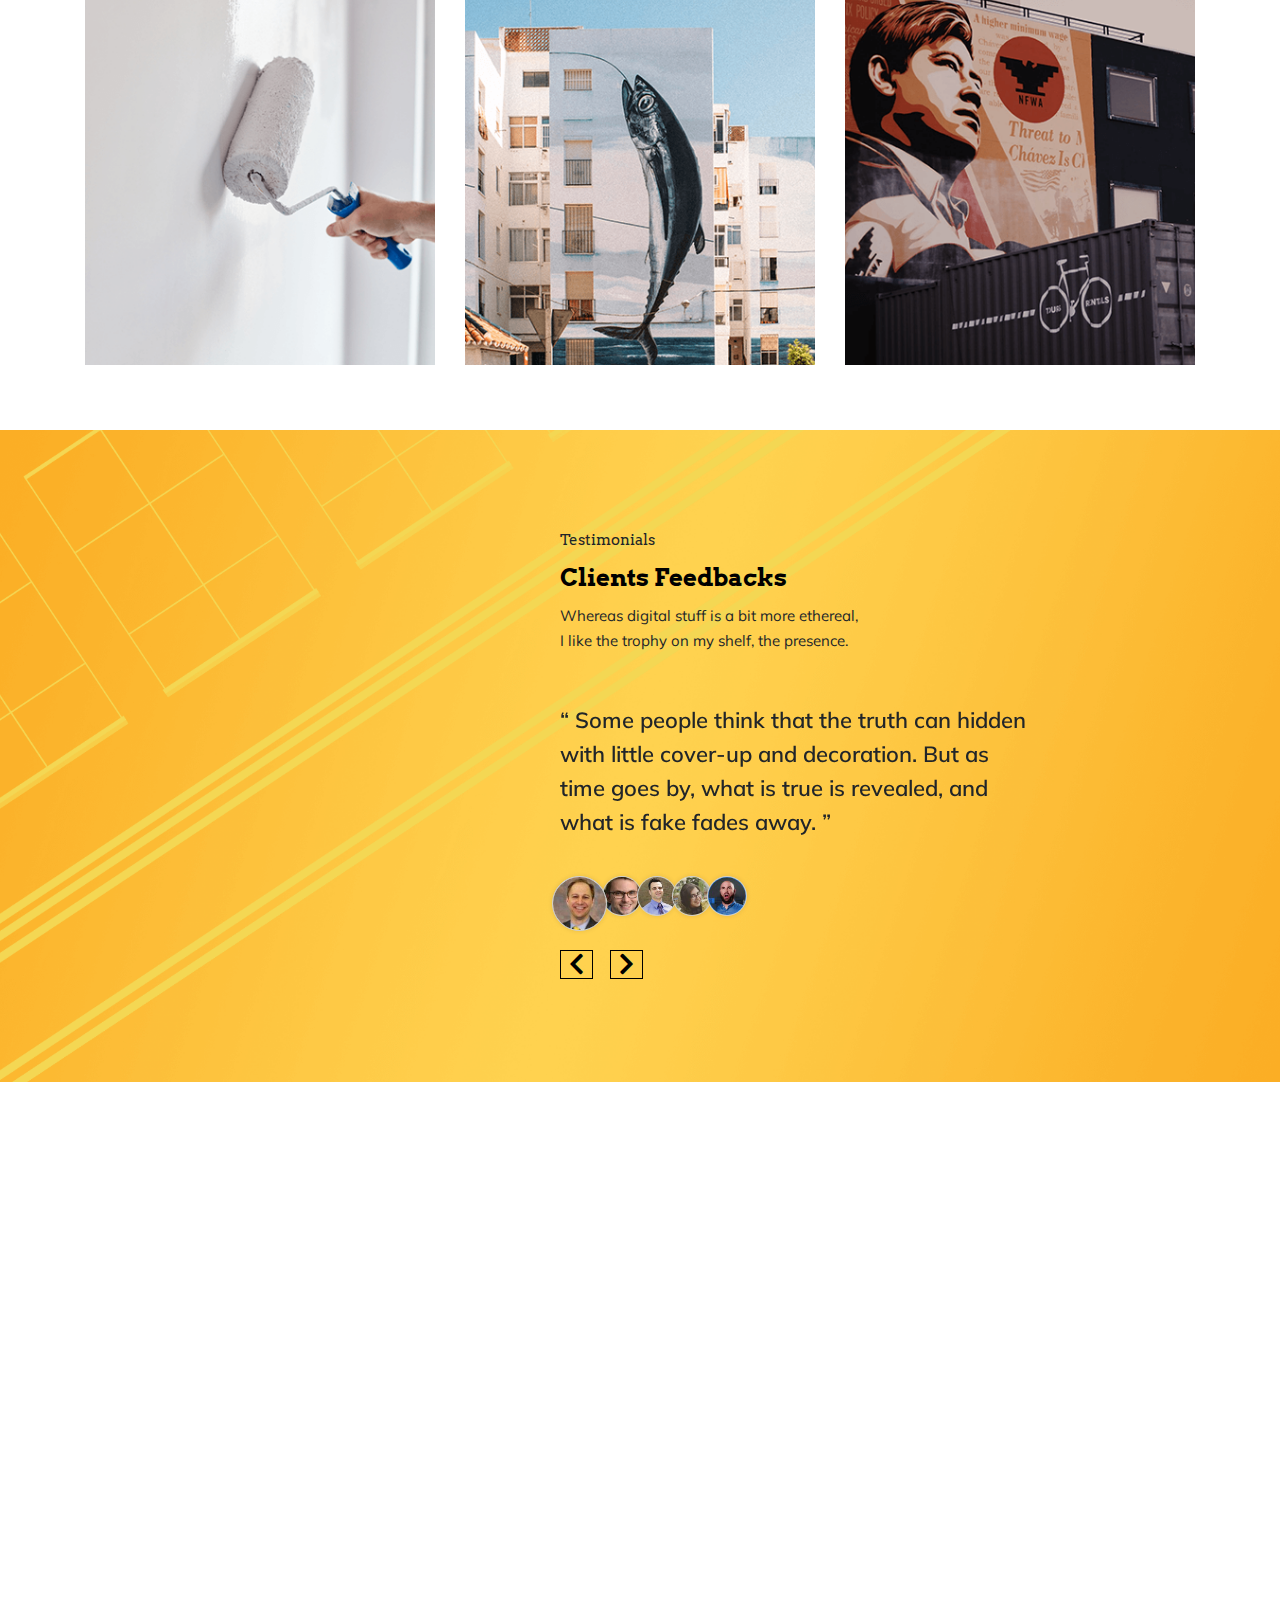
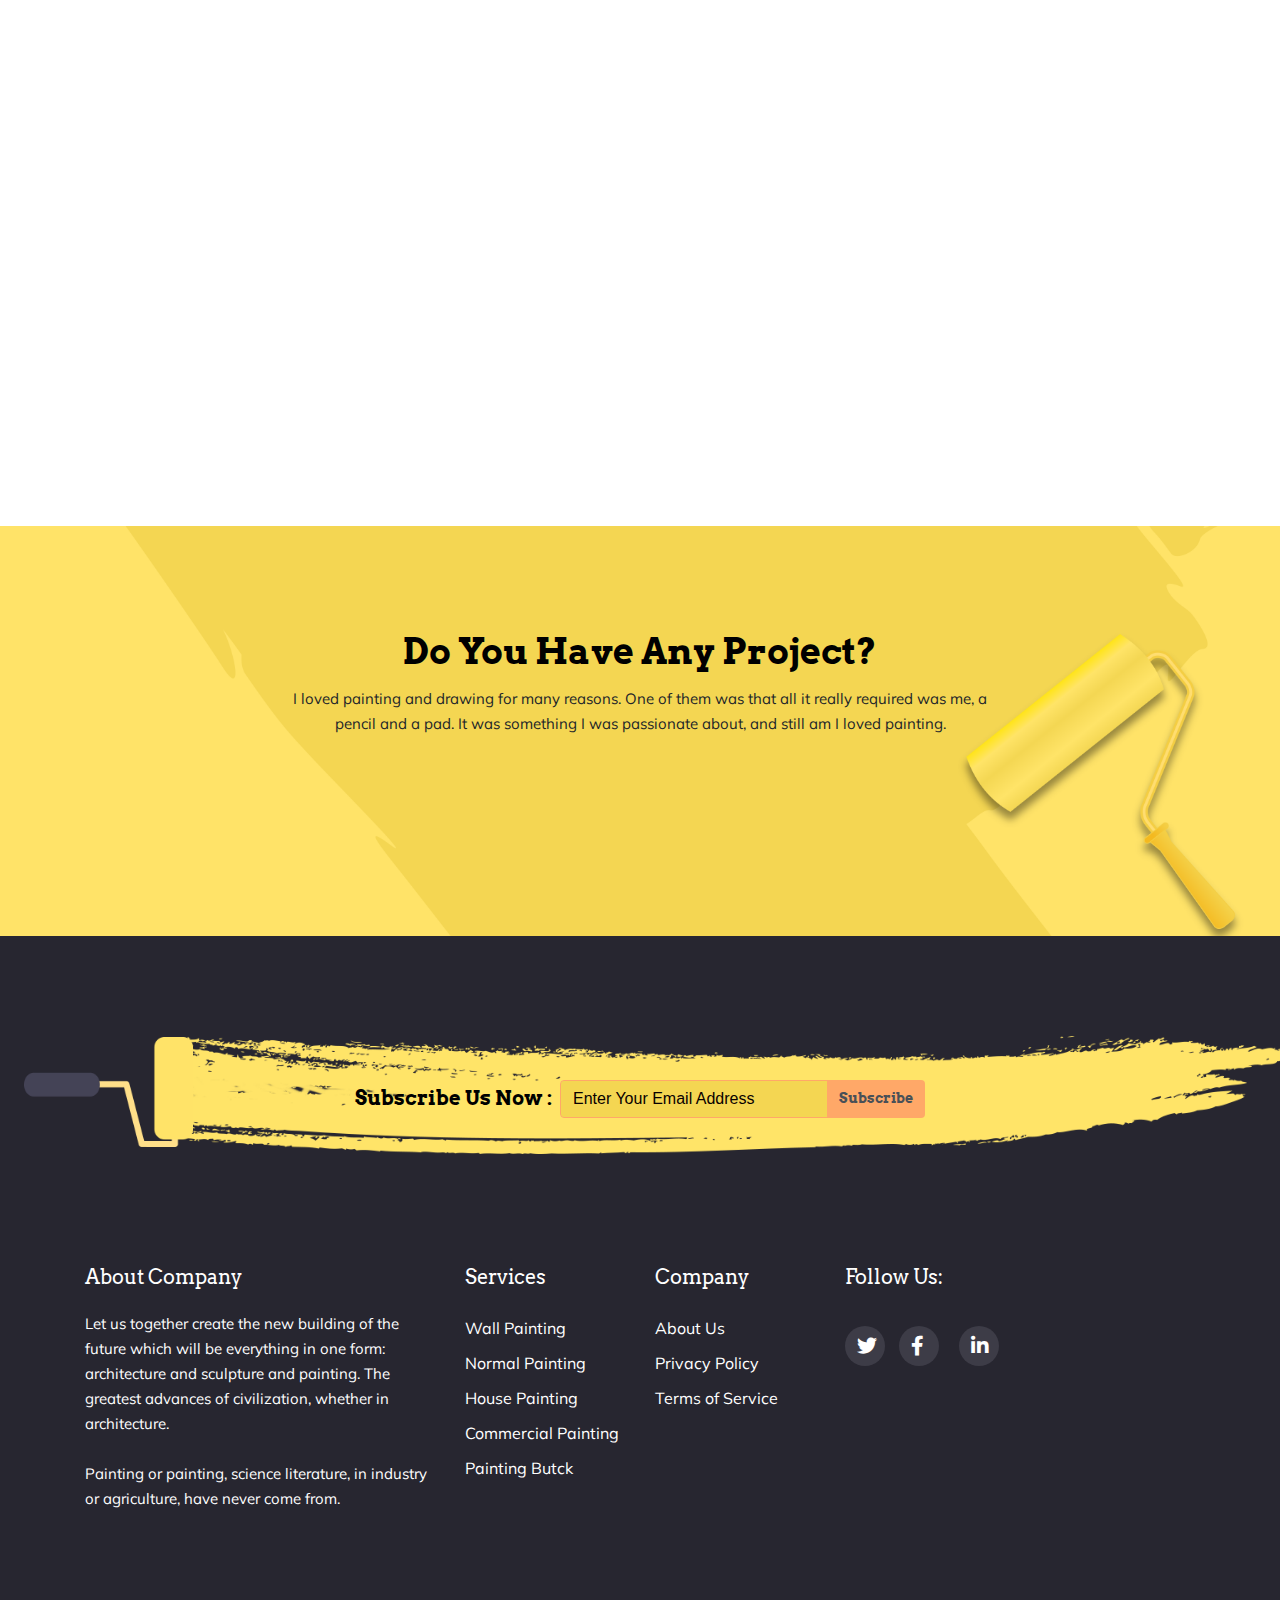
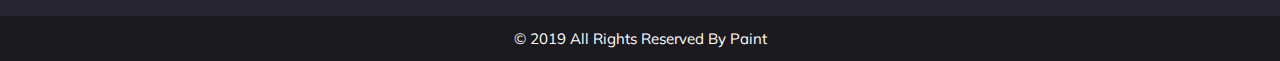
==== commit e536b462: "meta tag add" ====
--- a/index.html
+++ b/index.html
@@ -6,13 +6,14 @@
 <head>
 
     <meta charset="UTF-8">
-    <title> Painting Company.</title>
+    <title>Painting service for you | when you need Painters are ready</title>
     <meta name="description" content="">
     <meta name="author" content="">
     <meta name="keywords" content="">
     <meta http-equiv="X-UA-Compatible" content="ie=edge">
 
     <meta name="viewport" content="width=device-width, initial-scale=1.0">
+    <meta name="msvalidate.01" content="98B6AFF1D38F78551A60A56A3D9E9CCD" />
 
     <link href="https://fonts.googleapis.com/css?family=Arvo:400,400i,700,700i&amp;display=swap" rel="stylesheet">
     <link href="https://fonts.googleapis.com/css?family=Muli&amp;display=swap" rel="stylesheet">
@@ -85,7 +86,7 @@
                     </button>
                     <div class="card estimate-card es-card-2">
                         <span class="flaticon-paint esc-paint"></span>
-                        <h2>Get An Estimate</h2>
+                        <div class="h2">Get An Estimate</div>
                         <article class="card-body">
                             <form>
                                 <span class="e-ctl"> 1. What are the wall dimensions?</span>
@@ -312,7 +313,7 @@
                         </div>
                         <div class="au-tittle">
                             <p>About Us</p>
-                            <h2>Doing Painting is Our Big Passion</h2>
+                            <div class="h2">Doing <h1>Painting Services</h1> is Our Big Passion</.>
                         </div>
                         <p>For people like me, book are something solid and
                             real, whereas digital stuff is a bit more ethereal.
@@ -338,8 +339,9 @@
             <div class="recent-top">
                 <p>Recent Project</p>
                 <h3>Our Recent Completed Projects</h3>
-                <p>Whereas digital stuff is a bit more ethereal. I like the trophy on my
-                    shelf, the presence in my home nice book is just as valuable.</p>
+                <div class="p">
+                    <h2>Five Star Painting Is Committed to Your 100% Satisfaction</h2>
+                </div>
             </div>
             <div class="recent-project">
                 <div class="row">
@@ -688,7 +690,7 @@
             </div>
         </div>
     </section>
-
+ 
 
     <section class="footer-nav">
         <div class="container">
--- a/assets/css/style.css
+++ b/assets/css/style.css
@@ -87,6 +87,16 @@
     line-height: 25px;
     margin: 0;
 }
+p h2,
+.h2 h1 {
+    display: inline;
+    font-size: inherit;
+}
+.p h2,
+p h2{
+    font-size: 15px;
+    font-weight: normal;
+}
 /**------------Hamburger menu Menu------------*/
 
 button.navbar-toggler.nav-icon span.navbar-toggler-icon {
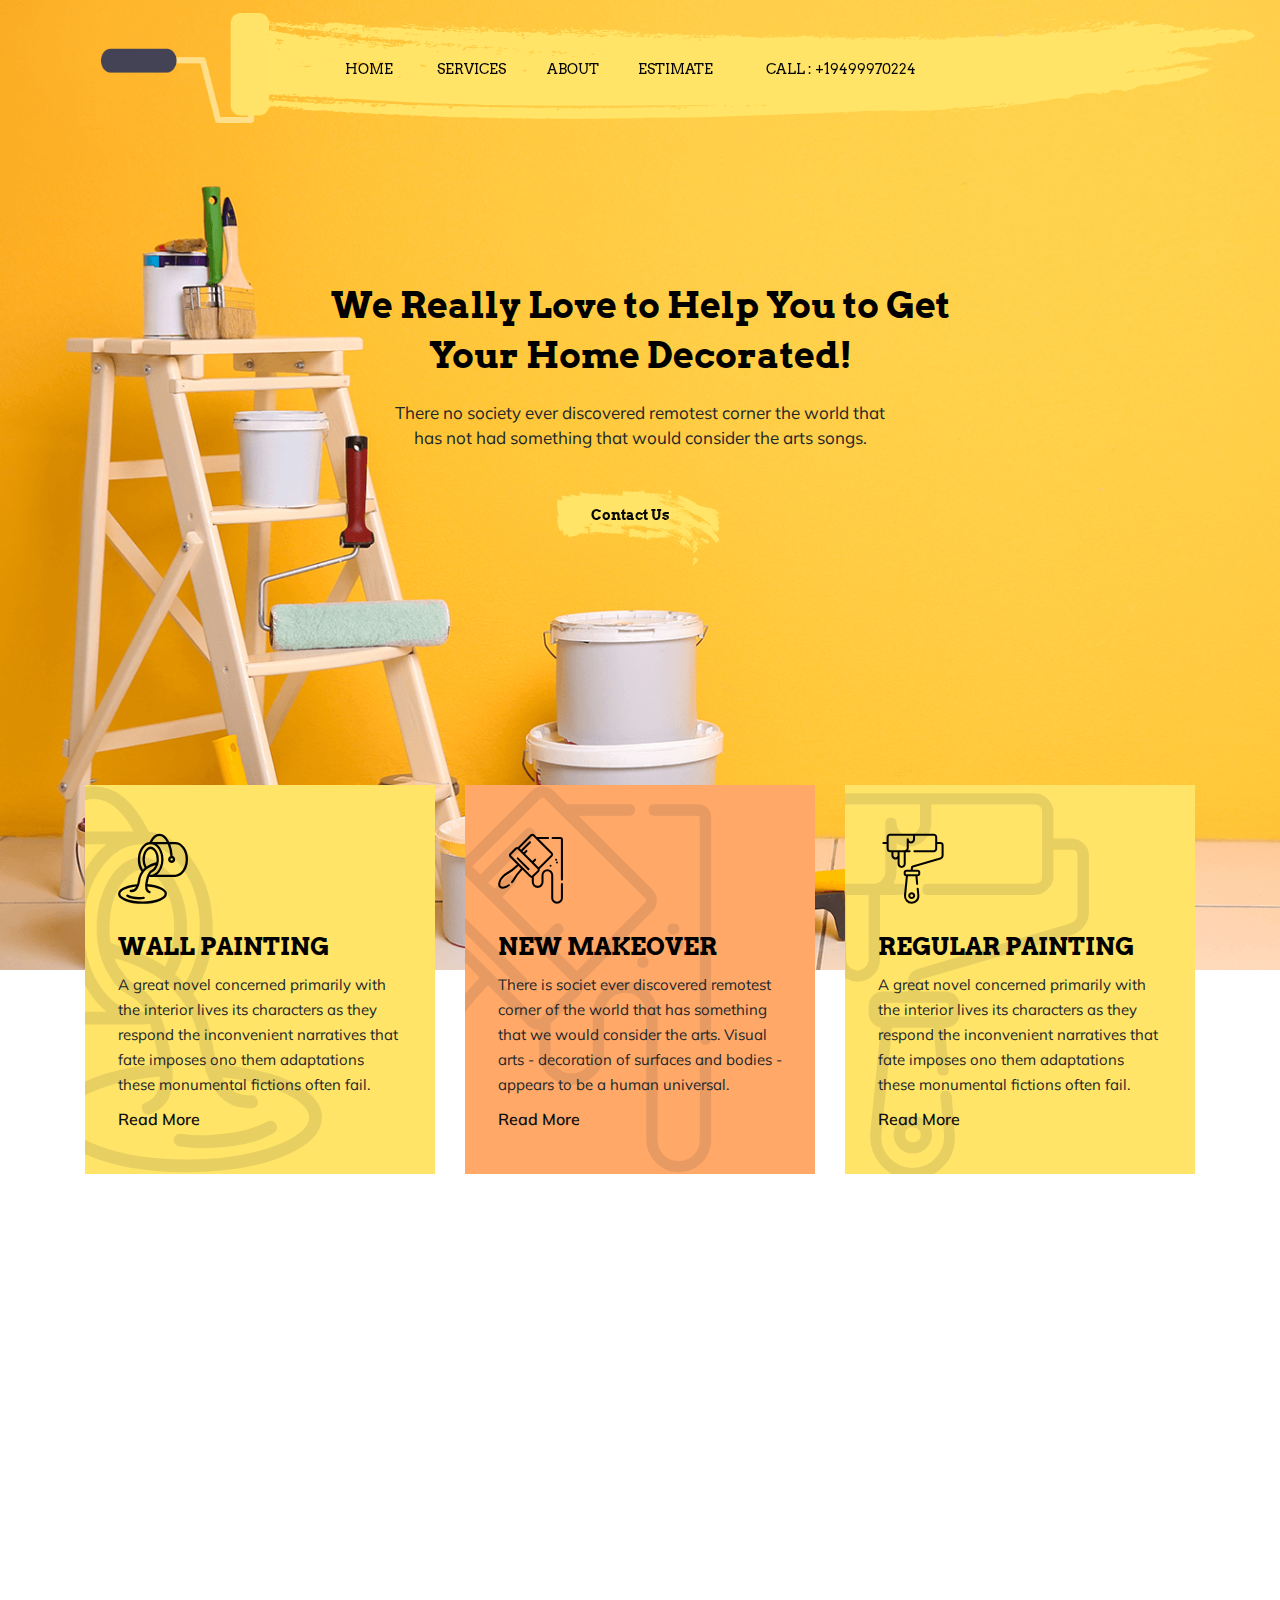
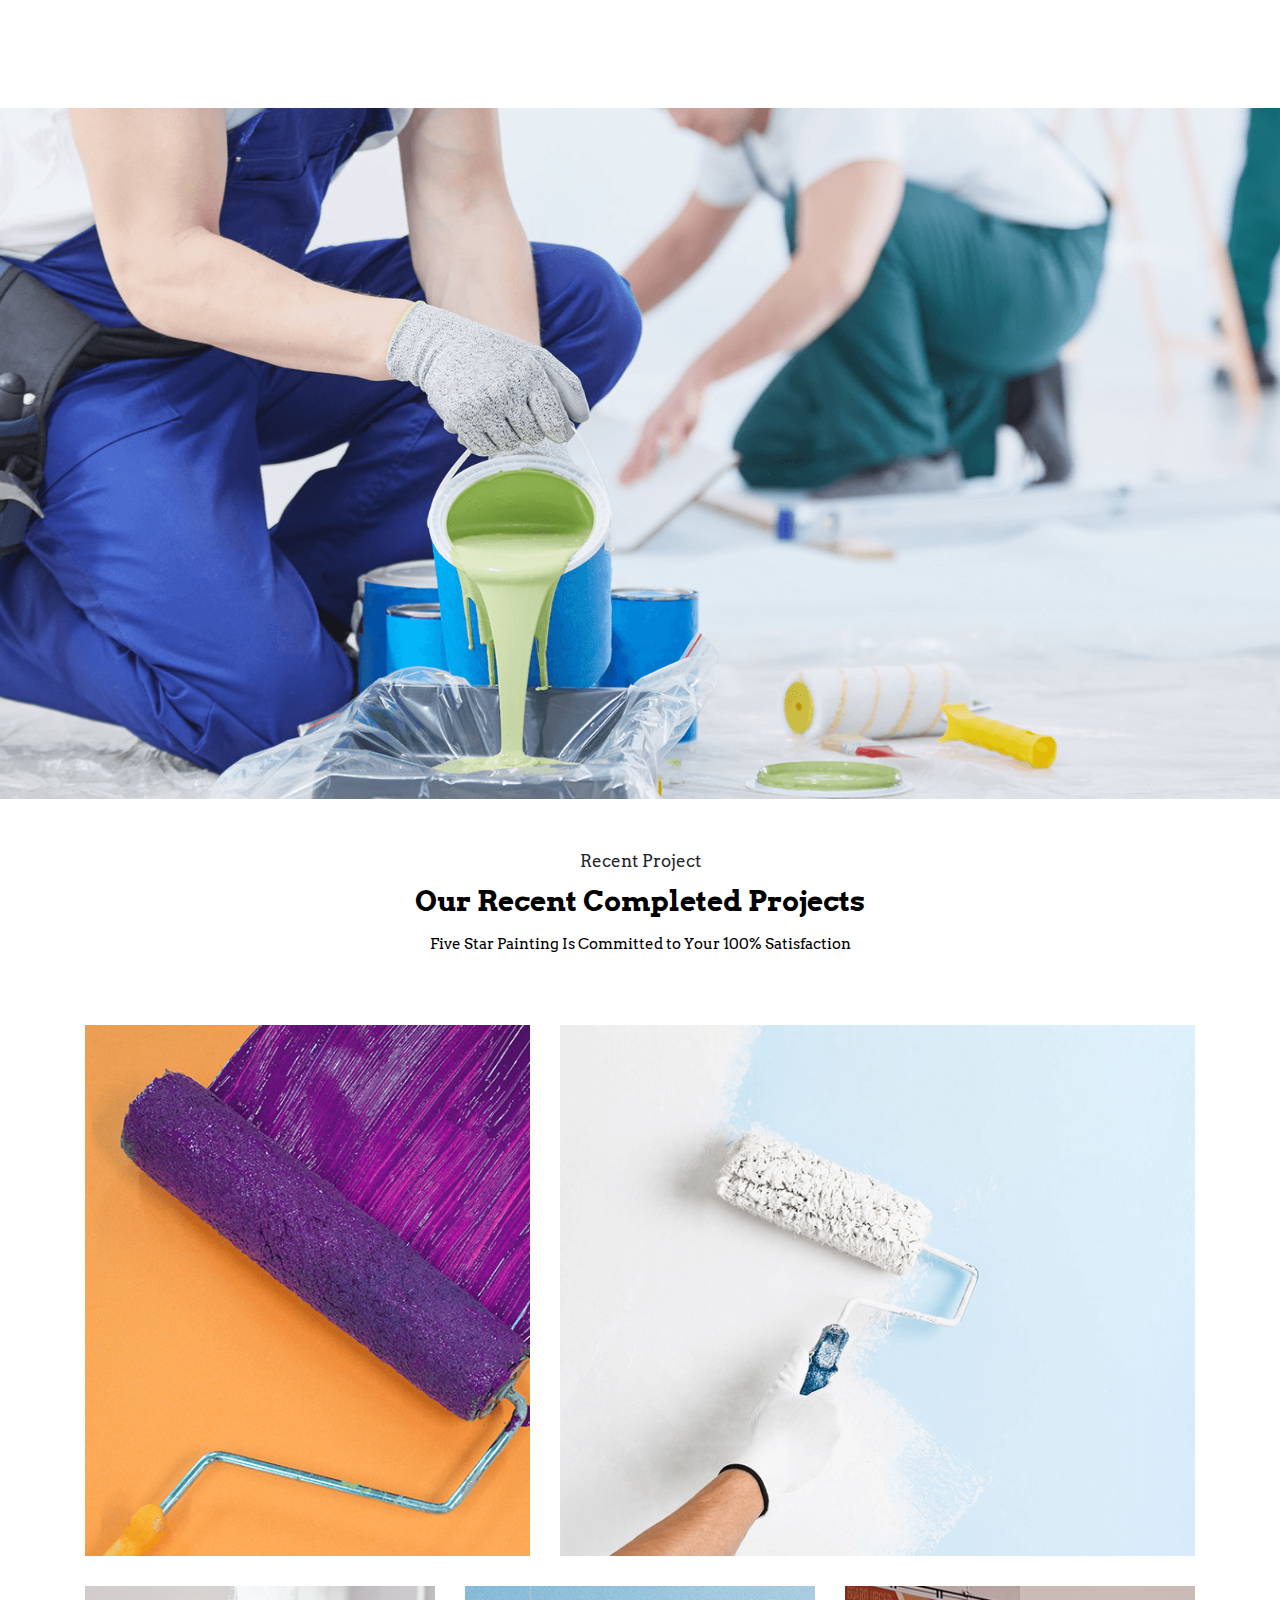
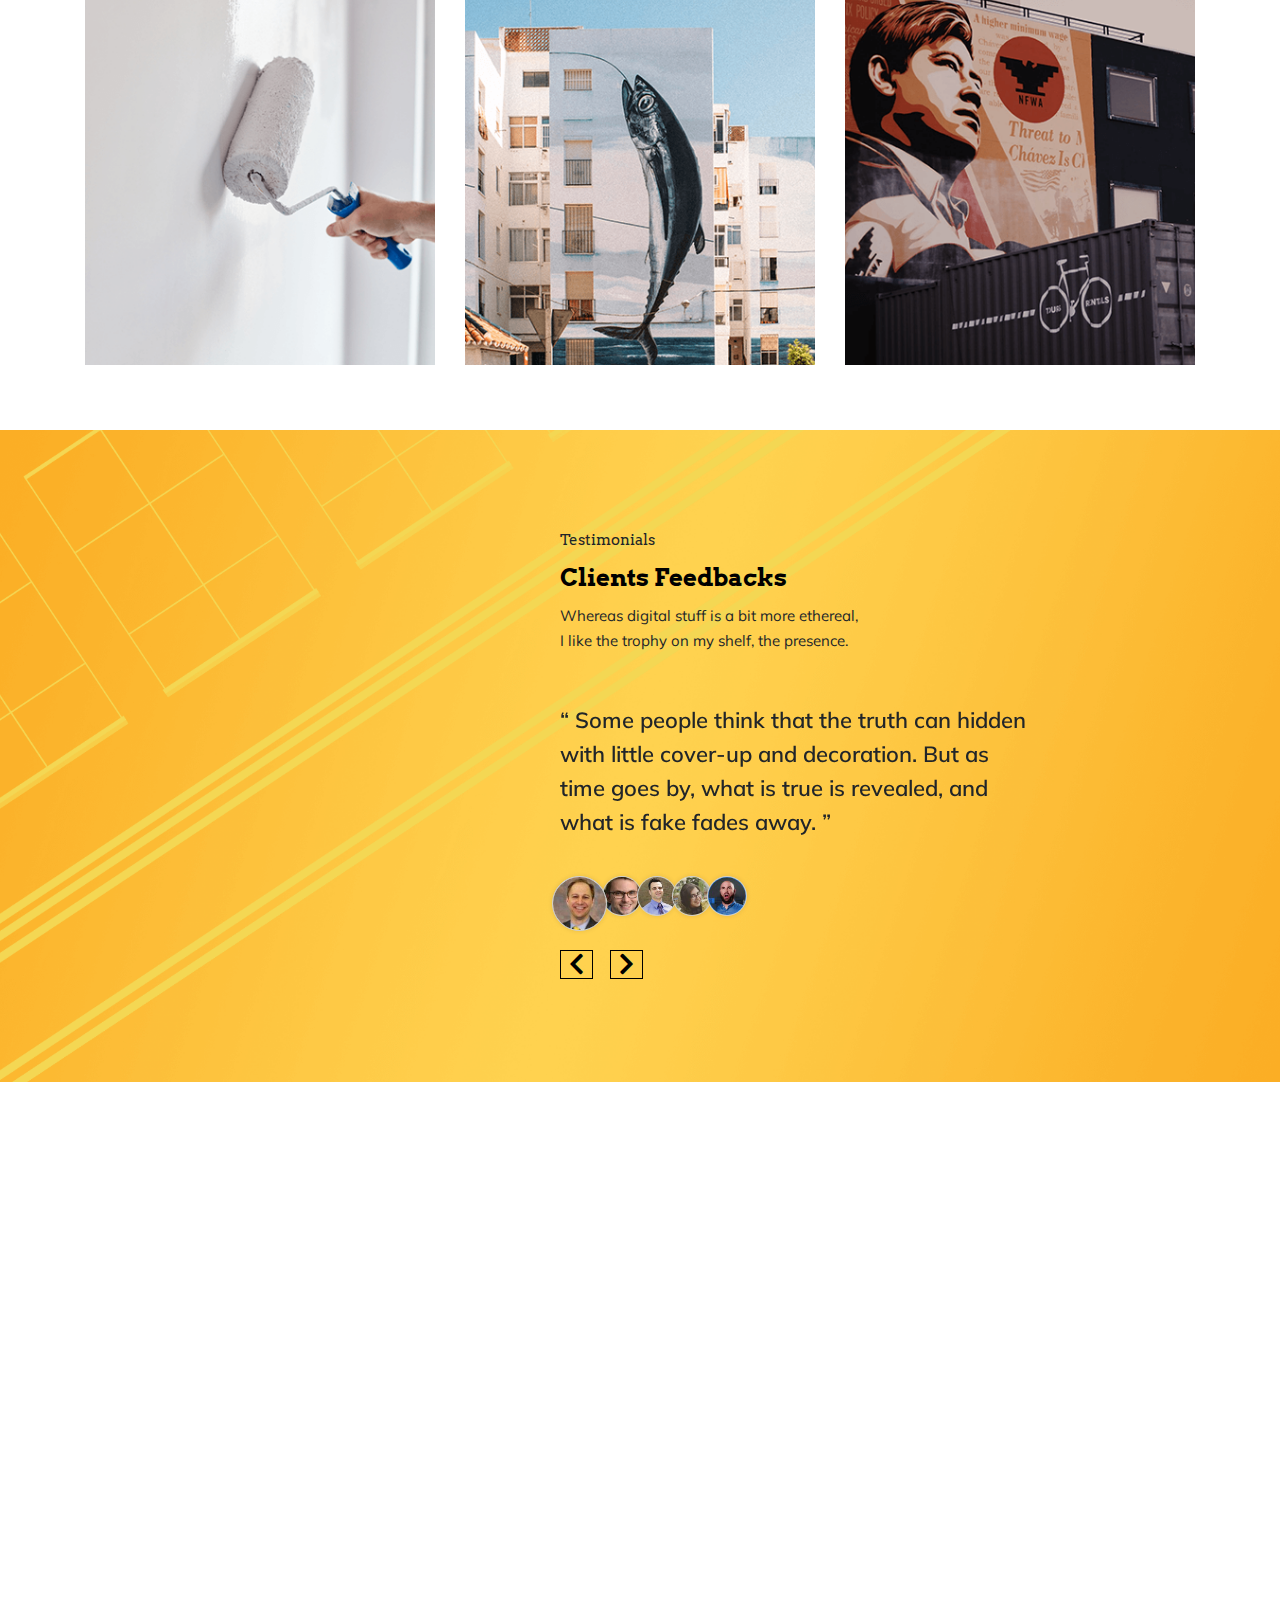
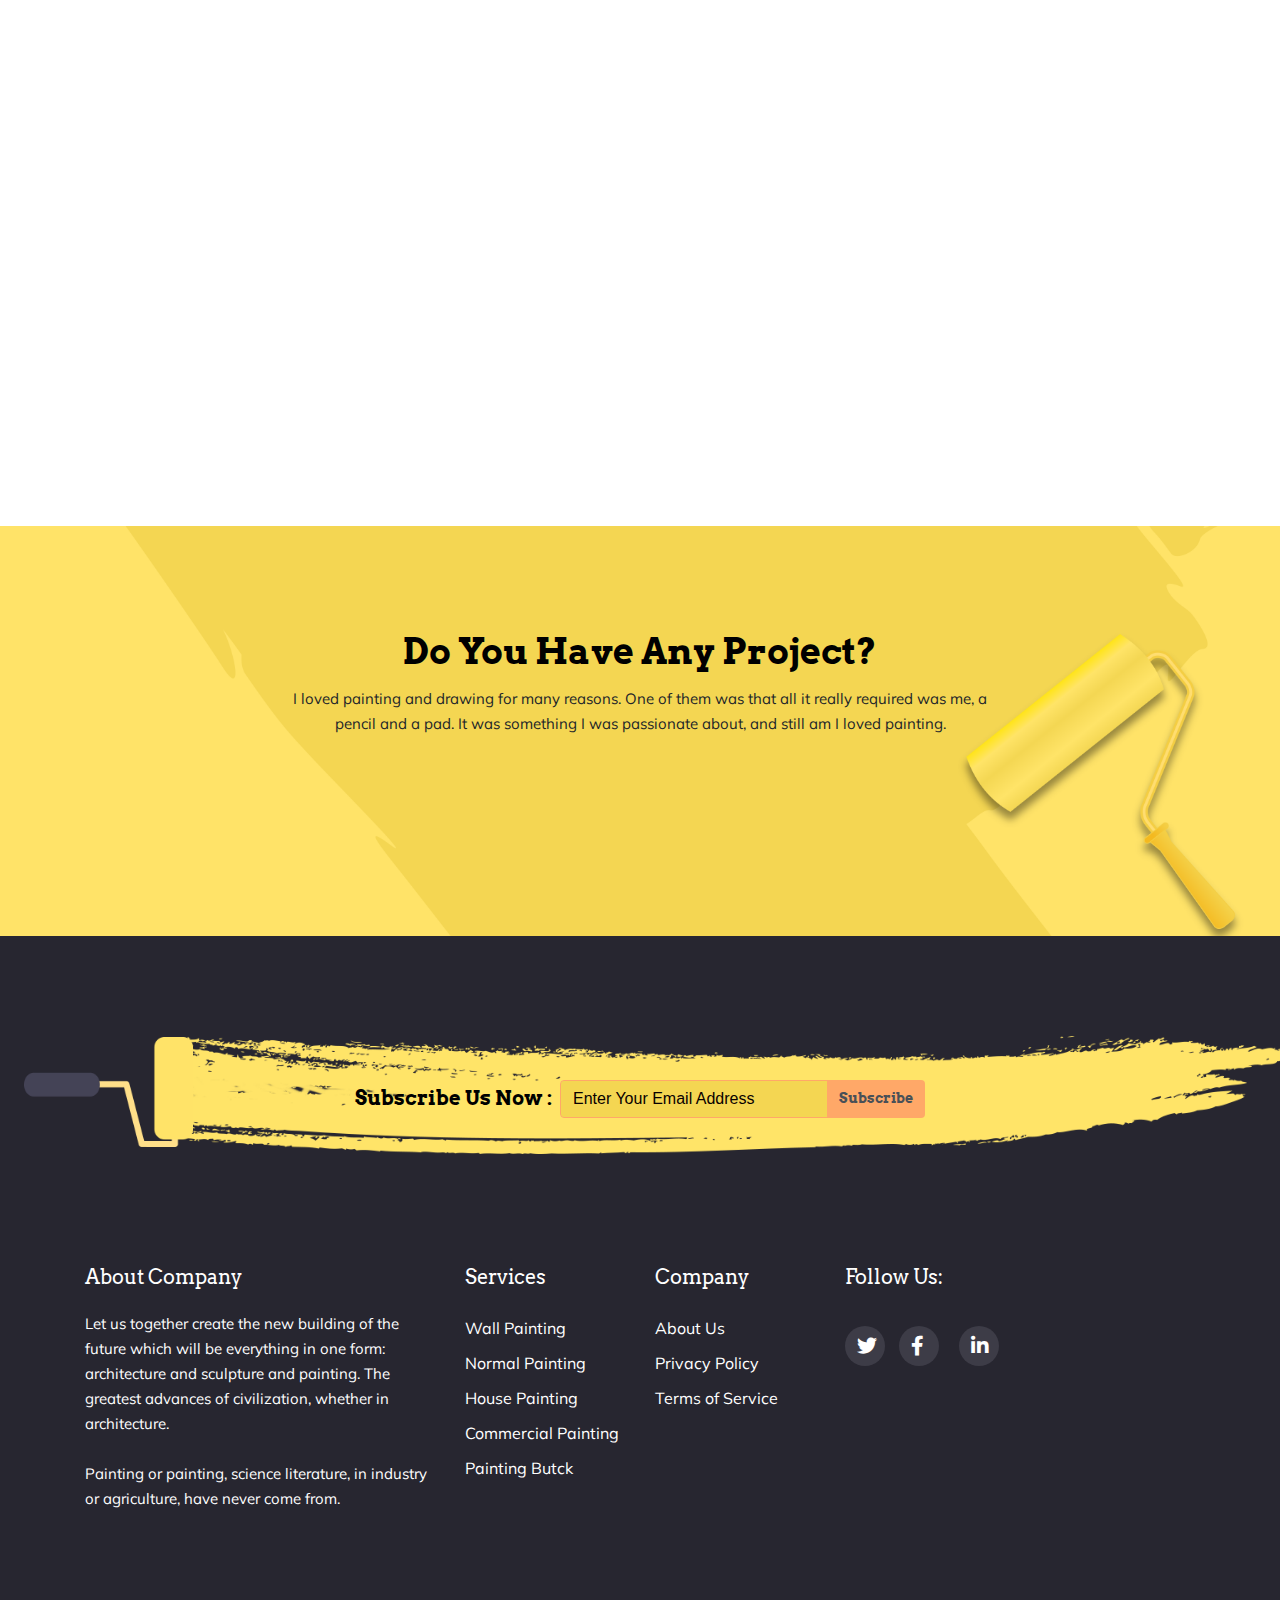
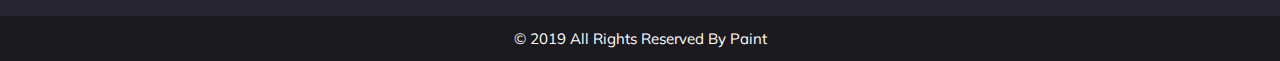
==== commit 15c15e6c: "add" ====
--- a/index.html
+++ b/index.html
@@ -66,8 +66,7 @@
                                     data-target="#exampleModalCenter">Estimate</a>
                             </li>
                             <li class="nav-item">
-                                <a class="nav-link last-child" href="tel:+4487788589(99)">Call : +44 8778 8589
-                                    (99)</a>
+                                <a class="nav-link last-child" href="tel:+19499970224">Call : +19499970224</a>
                             </li>
                         </ul>
                     </div>
@@ -685,8 +684,8 @@
                 <p>I loved painting and drawing for many reasons. One of them was that all it really required was me, a
                     pencil and a pad. It was something I was passionate about, and still am I loved painting.</p>
                 <div class="btn-contact wow zoomIn" data-wow-delay=".5s">
-                    <span class="con-btn"><a href="Contact-us.html">Let's Talk</a></span>
-                </div>
+                    <span class="con-btn"><a href="tel:+19499970224">Let's Talk</a></span>
+                </div> 
             </div>
         </div>
     </section>
--- a/assets/css/style.css
+++ b/assets/css/style.css
@@ -3699,8 +3699,7 @@
     margin-bottom: 1em;
 }
 .article p {
-    margin-top: 1em;
-    margin-bottom: 1em;
+     padding-bottom: 10px;
 }
 .highlight {
     background: #FFE;
